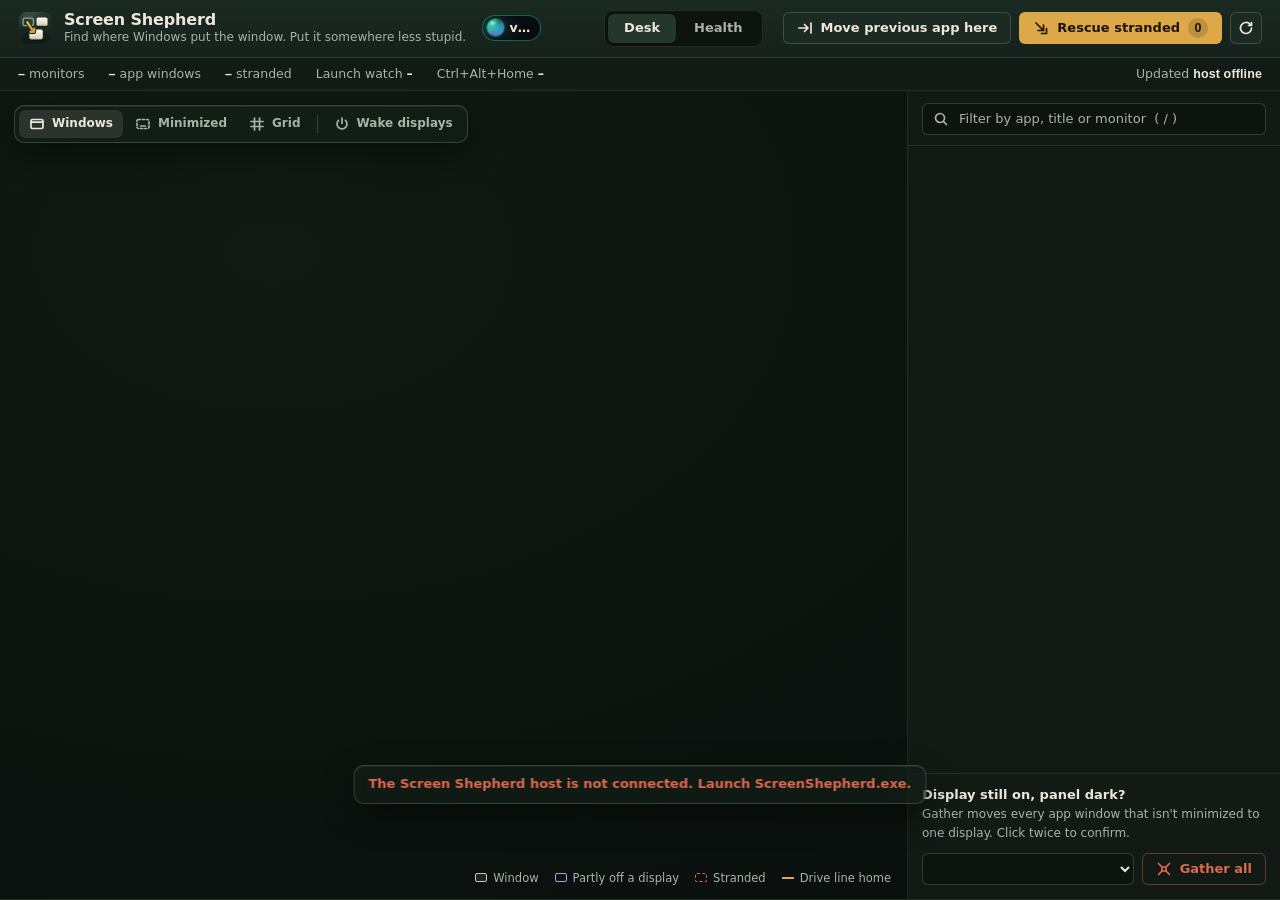
==== wwwroot/index.html @ bfa5178c "ScreenShepherd 1.7.0 Release-Tree: fc8712c12ef64ea17dac5105009abb4288d82fb6" ====
<!doctype html>
<html lang="en">
<head>
  <meta charset="utf-8">
  <meta name="viewport" content="width=device-width, initial-scale=1">
  <meta http-equiv="Content-Security-Policy" content="default-src 'self'; style-src 'self' 'unsafe-inline'; img-src 'self' data:; connect-src 'none'; object-src 'none'; base-uri 'none'">
  <title>Screen Shepherd</title>
  <link rel="stylesheet" href="gleam/gleam-badge.css">
  <link rel="stylesheet" href="chassis/chassis.css">
  <link rel="stylesheet" href="styles.css">
</head>
<body>
  <svg class="sprite" aria-hidden="true">
    <symbol id="i-refresh" viewBox="0 0 16 16"><path d="M13.5 8a5.5 5.5 0 1 1-1.6-3.9M13.5 2.5v3h-3"/></symbol>
    <symbol id="i-rescue" viewBox="0 0 16 16"><path d="M3 3l7.5 7.5M10.5 5v5.5H5"/><path d="M8.5 13.5h5v-5"/></symbol>
    <symbol id="i-here" viewBox="0 0 16 16"><path d="M2 8h8.5M7.5 4.5 11 8l-3.5 3.5"/><path d="M14 3v10"/></symbol>
    <symbol id="i-window" viewBox="0 0 16 16"><rect x="2" y="3.5" width="12" height="9" rx="1.5"/><path d="M2 6.2h12"/></symbol>
    <symbol id="i-minimized" viewBox="0 0 16 16"><rect x="2" y="3.5" width="12" height="9" rx="1.5" stroke-dasharray="2 2"/><path d="M5.5 10h5"/></symbol>
    <symbol id="i-grid" viewBox="0 0 16 16"><path d="M2 5.5h12M2 10.5h12M5.5 2v12M10.5 2v12"/></symbol>
    <symbol id="i-power" viewBox="0 0 16 16"><path d="M8 2v5.5"/><path d="M4.6 4.3a5 5 0 1 0 6.8 0"/></symbol>
    <symbol id="i-search" viewBox="0 0 16 16"><circle cx="7" cy="7" r="4.5"/><path d="m10.5 10.5 3 3"/></symbol>
    <symbol id="i-close" viewBox="0 0 16 16"><path d="m4 4 8 8M12 4l-8 8"/></symbol>
    <symbol id="i-copy" viewBox="0 0 16 16"><rect x="5" y="5" width="8.5" height="8.5" rx="1.5"/><path d="M3 10.5V3.8C3 3.3 3.3 3 3.8 3h6.7"/></symbol>
    <symbol id="i-folder" viewBox="0 0 16 16"><path d="M2 4.5c0-.6.4-1 1-1h3.2l1.5 1.5H13c.6 0 1 .4 1 1V12c0 .6-.4 1-1 1H3c-.6 0-1-.4-1-1z"/></symbol>
    <symbol id="i-open" viewBox="0 0 16 16"><path d="M9.5 2.5H13.5v4M13.5 2.5 7.5 8.5"/><path d="M12 9.5V13c0 .3-.2.5-.5.5h-8a.5.5 0 0 1-.5-.5V5c0-.3.2-.5.5-.5H7"/></symbol>
    <symbol id="i-chevron" viewBox="0 0 16 16"><path d="m6 4 4 4-4 4"/></symbol>
    <symbol id="i-gather" viewBox="0 0 16 16"><path d="M2.5 2.5l3.5 3.5M13.5 2.5 10 6M2.5 13.5 6 10M13.5 13.5 10 10"/><rect x="6" y="6" width="4" height="4" rx=".8"/></symbol>
    <symbol id="i-desk" viewBox="0 0 16 16"><rect x="1.5" y="3" width="6" height="5" rx="1"/><rect x="8.5" y="3" width="6" height="5" rx="1"/><path d="M4.5 11.5h7"/></symbol>
    <symbol id="i-pulse" viewBox="0 0 16 16"><path d="M1.5 8.5h3l1.5-4 3 8 1.5-4h4"/></symbol>
    <symbol id="i-sliders" viewBox="0 0 16 16"><path d="M2.5 4.5h6M11.5 4.5h2M2.5 11.5h2M7.5 11.5h6"/><circle cx="10" cy="4.5" r="1.5"/><circle cx="6" cy="11.5" r="1.5"/></symbol>
    <symbol id="i-glass" viewBox="0 0 16 16"><rect x="2" y="2.5" width="12" height="11" rx="2.5"/><path d="M4.5 9.5 9 5M7 11 11 7"/></symbol>
    <symbol id="i-link" viewBox="0 0 16 16"><path d="M6.5 9.5 9.5 6.5"/><path d="M7.5 4.5l1-1a2.8 2.8 0 0 1 4 4l-1 1M8.5 11.5l-1 1a2.8 2.8 0 0 1-4-4l1-1"/></symbol>
    <symbol id="i-help" viewBox="0 0 16 16"><circle cx="8" cy="8" r="6"/><path d="M6.3 6.3a1.8 1.8 0 1 1 2.4 1.7c-.5.2-.7.6-.7 1.1v.4"/><path d="M8 11.6v.1"/></symbol>
    <symbol id="i-log" viewBox="0 0 16 16"><path d="M3.5 2.5h6l3 3v8h-9z"/><path d="M6 8h4.5M6 10.5h4.5M9.5 2.5v3h3"/></symbol>
  </svg>

  <div class="app" id="app">
    <header class="shell">
      <div class="brand">
        <img class="logo" src="icon.svg" alt="" width="34" height="34">
        <div class="brand-text">
          <h1>Screen Shepherd</h1>
          <p>Find where Windows put the window. Put it somewhere less stupid.</p>
        </div>
        <!-- Chassis puts the version orb button here; it opens Settings, Dependencies, Help and Diagnostics. -->
        <span data-chassis-version></span>
      </div>

      <div class="views" role="tablist" aria-label="Views">
        <button id="viewDeskTab" role="tab" type="button" aria-selected="true" aria-controls="viewDesk" data-view="desk">Desk</button>
        <button id="viewHealthTab" role="tab" type="button" aria-selected="false" aria-controls="viewHealth" data-view="health">Health <span id="healthFlag" class="flag-dot" hidden></span></button>
      </div>

      <div class="shell-actions">
        <button id="moveActive" class="btn" type="button" title="Move the app you used last to the monitor under the mouse pointer (Ctrl+Alt+Home does the same for the foreground window from anywhere)">
          <svg class="i"><use href="#i-here"/></svg>Move previous app here</button>
        <button id="rescueAll" class="btn primary" type="button" title="Drive every stranded window to its nearest display">
          <svg class="i"><use href="#i-rescue"/></svg><span id="rescueLabel">Rescue stranded</span><span id="rescueCount" class="count num">0</span></button>
        <button id="refreshState" class="btn icon" type="button" title="Refresh (F5)" aria-label="Refresh"><svg class="i"><use href="#i-refresh"/></svg></button>
      </div>
    </header>

    <div class="status" role="status" aria-live="polite">
      <span><b id="monitorCount" class="num">–</b> monitors</span>
      <span><b id="windowCount" class="num">–</b> app windows</span>
      <span id="strayStatus"><b id="strayCount" class="num">–</b> stranded</span>
      <span>Launch watch <b id="watchStatus">–</b></span>
      <span>Ctrl+Alt+Home <b id="hotkeyStatus">–</b></span>
      <span class="stamp">Updated <b id="capturedAt" class="num">–</b></span>
    </div>

    <main class="views-host">
      <section id="viewDesk" class="view desk" role="tabpanel" aria-labelledby="viewDeskTab">
        <div class="field-panel">
          <div class="maptools glass" role="toolbar" aria-label="Map options">
            <button type="button" class="tool" id="toolWindows" aria-pressed="true"><svg class="i"><use href="#i-window"/></svg>Windows</button>
            <button type="button" class="tool" id="toolMinimized" aria-pressed="false" title="Show where minimized windows will restore"><svg class="i"><use href="#i-minimized"/></svg>Minimized</button>
            <button type="button" class="tool" id="toolGrid" aria-pressed="false" title="Show a 120-pixel grid; dragged windows snap to it"><svg class="i"><use href="#i-grid"/></svg>Grid</button>
            <span class="tool-sep"></span>
            <button type="button" class="tool" id="wakeDisplays" title="Ask Windows to wake attached displays. It can't switch a monitor away from another computer's input."><svg class="i"><use href="#i-power"/></svg>Wake displays</button>
          </div>
          <div id="field" class="field" aria-label="Desk map: monitors and windows drawn to scale" role="img"></div>
          <div id="dragReadout" class="drag-readout glass num" hidden></div>
          <div class="legend" aria-hidden="true">
            <span><i class="lg-window"></i>Window</span>
            <span><i class="lg-partial"></i>Partly off a display</span>
            <span><i class="lg-stray"></i>Stranded</span>
            <span><i class="lg-drive"></i>Drive line home</span>
          </div>
        </div>

        <aside class="flock" aria-label="Windows by monitor">
          <div class="flock-search">
            <label class="search">
              <svg class="i"><use href="#i-search"/></svg>
              <input id="windowFilter" type="search" autocomplete="off" spellcheck="false" placeholder="Filter by app, title or monitor  ( / )" aria-label="Filter windows">
            </label>
          </div>
          <div id="flockBody" class="flock-body"></div>
          <div class="gather">
            <div><b>Display still on, panel dark?</b><span>Gather moves every app window that isn't minimized to one display. Click twice to confirm.</span></div>
            <div class="gather-row">
              <select id="gatherTarget" aria-label="Gather to display"></select>
              <button id="gatherAll" class="btn danger" type="button"><svg class="i"><use href="#i-gather"/></svg>Gather all</button>
            </div>
          </div>
        </aside>

        <footer id="verdicts" class="verdicts" aria-label="Health at a glance"></footer>
      </section>

      <section id="viewHealth" class="view health" role="tabpanel" aria-labelledby="viewHealthTab" hidden>
        <div class="health-scroll">
          <div class="health-head">
            <div>
              <h2>Monitor and graphics health</h2>
              <p>Read-only evidence from Windows display paths, EDID, Plug and Play, installed drivers, the System event log and each monitor's advertised modes. It doesn't test panels, temperatures or cables.</p>
            </div>
          </div>
          <div class="health-grid">
            <section class="health-col" aria-labelledby="monitorsHeading">
              <h3 id="monitorsHeading">Monitors</h3>
              <div id="monitorCards"></div>
            </section>
            <section class="health-col" aria-labelledby="graphicsHeading">
              <h3 id="graphicsHeading">Graphics</h3>
              <div id="adapterCards"></div>
              <h3>Windows performance checks <span id="tuningVerdict" class="pill"></span></h3>
              <p class="note" id="tuningHost"></p>
              <ol id="tuningList" class="checks"></ol>
              <h3>Browser load</h3>
              <p class="note">Memory is exact per browser. Tabs are counted only when the browser exposes its tab strip to Windows UI Automation; per-tab memory isn't guessed.</p>
              <ul id="browserList" class="browsers"></ul>
            </section>
          </div>
        </div>
      </section>
    </main>

    <div id="selectionChip" class="chip glass" hidden></div>

    <div id="toast" class="toast glass" role="status" aria-live="polite"></div>
  </div>

  <script src="gleam/gleam-badge.js"></script>
  <script src="chassis/chassis.js"></script>
  <script src="app.js"></script>
</body>
</html>
---- wwwroot/gleam/gleam-badge.css ----
/*! Gleam badge 0.9.1 | MIT | (c) 2026 mikedopp | orb look after "orb" by LerSent001 (MIT) */
/*
 * Gleam badge: a CSS-only mini orb and the version button built around it.
 * No JavaScript, no GPU; drop this file in and change a class.
 *
 *   <button class="version-button gleam-version" data-preset="sonar" data-state="idle">
 *     <span class="gleam-dot" aria-hidden="true"></span><span class="gleam-label">v1.2.0</span>
 *   </button>
 *
 * data-preset   any Gleam preset name (colours are generated from Gleam's registry)
 * data-state    idle | thinking | success | error  (put it on the button or on the dot)
 * data-chase    "google" runs the old four-colour chase round the pill's border as well
 *
 * The orb look follows "orb" by LerSent001 (MIT): a flowing four-colour body
 * under a glass shell with a cool/warm rim and a key highlight. This file is
 * Gleam's own CSS take on it for sizes where a shader would be wasted.
 */

@property --gd-a { syntax: "<color>"; inherits: true; initial-value: #ffd86b; }
@property --gd-b { syntax: "<color>"; inherits: true; initial-value: #82f4ff; }
@property --gd-c { syntax: "<color>"; inherits: true; initial-value: #ff7bd5; }
@property --gd-d { syntax: "<color>"; inherits: true; initial-value: #8e6cff; }
@property --gd-hi { syntax: "<color>"; inherits: true; initial-value: #ffffff; }
@property --gd-glow { syntax: "<color>"; inherits: true; initial-value: #956cff; }
@property --gd-canvas { syntax: "<color>"; inherits: true; initial-value: #030409; }
@property --gd-rim-a { syntax: "<color>"; inherits: true; initial-value: #9bf4ff; }
@property --gd-rim-b { syntax: "<color>"; inherits: true; initial-value: #c5a9ff; }

/* ── the mini orb ─────────────────────────────────────────────────────────── */

.gleam-dot {
  --gd-size: 1.3em;
  --gd-period: 9s;
  --gd-glow-size: 3px;
  position: relative;
  display: inline-block;
  flex: none;
  width: var(--gd-size);
  height: var(--gd-size);
  border-radius: 50%;
  overflow: hidden;
  isolation: isolate;
  vertical-align: -0.28em;
  background: var(--gd-canvas);
  box-shadow:
    0 0 var(--gd-glow-size) color-mix(in srgb, var(--gd-glow) 70%, transparent),
    0 0 0 0.5px color-mix(in srgb, var(--gd-hi) 25%, transparent);
  transition: --gd-a .6s, --gd-b .6s, --gd-c .6s, --gd-d .6s, --gd-hi .6s, --gd-glow .6s,
    --gd-rim-a .6s, --gd-rim-b .6s, --gd-canvas .6s, box-shadow .6s, filter .6s;
}

/* The fluid: a blurred four-colour swirl that turns, with a second layer
   counter-rotating so the colours fold into each other instead of spinning
   like a pinwheel. */
.gleam-dot::before,
.gleam-dot::after {
  content: "";
  position: absolute;
  border-radius: 50%;
  pointer-events: none;
}

.gleam-dot::before {
  inset: -30%;
  background:
    radial-gradient(circle at 30% 35%, var(--gd-b) 0 18%, transparent 46%),
    radial-gradient(circle at 70% 62%, var(--gd-c) 0 16%, transparent 44%),
    radial-gradient(circle at 42% 78%, var(--gd-d) 0 14%, transparent 42%),
    conic-gradient(from 20deg, var(--gd-a), var(--gd-b), var(--gd-c), var(--gd-d), var(--gd-a));
  filter: blur(calc(var(--gd-size) * 0.14)) saturate(1.15);
  animation: gleam-dot-swirl var(--gd-period) linear infinite;
}

/* The glass: a cool rim lower-right, a warm rim upper-left, a key highlight,
   and shading toward the limb. Same light directions as the shader. */
.gleam-dot::after {
  inset: 0;
  background:
    radial-gradient(ellipse 34% 24% at 33% 24%, color-mix(in srgb, var(--gd-hi) 85%, transparent), transparent 70%),
    radial-gradient(circle at 50% 50%, transparent 56%, rgb(0 0 0 / 0.38) 100%);
  box-shadow:
    inset -0.09em -0.07em 0.12em -0.04em color-mix(in srgb, var(--gd-rim-a) 85%, transparent),
    inset 0.08em 0.08em 0.12em -0.05em color-mix(in srgb, var(--gd-rim-b) 80%, transparent),
    inset 0 0 0 0.06em rgb(255 255 255 / 0.22);
}

/* ── states ───────────────────────────────────────────────────────────────── */

.gleam-dot,
[data-state="idle"] .gleam-dot,
.gleam-dot[data-state="idle"] {
  --gd-period: 9s;
  filter: saturate(0.8) brightness(0.88);
}

[data-state="thinking"] .gleam-dot,
.gleam-dot[data-state="thinking"] {
  --gd-period: 1.7s;
  --gd-glow-size: 6px;
  filter: saturate(1.1) brightness(1.08);
  animation: gleam-dot-pulse 1.7s ease-in-out infinite;
}

[data-state="success"] .gleam-dot,
.gleam-dot[data-state="success"] {
  --gd-period: 5s;
  --gd-glow-size: 7px;
  filter: none;
  animation: gleam-dot-pop 0.6s cubic-bezier(.2, .9, .3, 1.4) 1;
}

[data-state="error"] .gleam-dot,
.gleam-dot[data-state="error"] {
  --gd-period: 12s;
  --gd-glow-size: 6px;
  filter: none;
  animation: gleam-dot-wobble 2.4s ease-in-out infinite;
}

/* ── the version button ───────────────────────────────────────────────────── */

/* Always a pill, whatever radius the host gives its buttons: the orb sits in
   the round left cap and the label gets room before the right one. */
.gleam-version {
  display: inline-flex;
  align-items: center;
  gap: 0.45em;
  border-radius: 999px !important;
  padding-left: 0.32em !important;
  padding-right: 0.8em !important;
  border: 1px solid color-mix(in srgb, var(--gd-glow) 38%, transparent) !important;
  background:
    radial-gradient(120% 140% at 0% 50%, color-mix(in srgb, var(--gd-glow) 16%, transparent), transparent 60%),
    color-mix(in srgb, var(--gd-canvas) 55%, rgb(18 22 30)) !important;
  box-shadow: 0 0 0 0 transparent;
  transition: border-color .6s, box-shadow .6s, background .6s, --gd-glow .6s, --gd-canvas .6s;
}

.gleam-version .gleam-dot { --gd-size: 1.35em; }

.gleam-version:hover:not(:disabled),
.gleam-version:focus-visible {
  border-color: color-mix(in srgb, var(--gd-glow) 70%, transparent) !important;
  box-shadow: 0 0 12px -2px color-mix(in srgb, var(--gd-glow) 55%, transparent);
}

.gleam-version:hover:not(:disabled) .gleam-dot { --gd-period: 3s; filter: none; }

.gleam-version[data-state="thinking"] {
  border-color: color-mix(in srgb, var(--gd-glow) 60%, transparent) !important;
}

.gleam-version[data-state="success"],
.gleam-version[data-state="error"] {
  border-color: color-mix(in srgb, var(--gd-glow) 75%, transparent) !important;
  box-shadow: 0 0 14px -3px color-mix(in srgb, var(--gd-glow) 60%, transparent);
}

/* ── the Google colour chase, kept as an option ───────────────────────────── */
/* data-chase="google" runs the chase the version buttons had before the orb
   round the pill's border: blue, red, yellow and green bands, one lap every
   3.2 s (1.6 s while thinking). Success and error drop it so their colour
   still reads. The orb, label and glow are unchanged. */

@property --gd-chase-angle { syntax: "<angle>"; inherits: false; initial-value: 0deg; }

.gleam-version[data-chase="google"]:not([data-state="success"]):not([data-state="error"]) {
  border-color: transparent !important;
  background:
    radial-gradient(120% 140% at 0% 50%, color-mix(in srgb, var(--gd-glow) 16%, transparent), transparent 60%) padding-box,
    linear-gradient(color-mix(in srgb, var(--gd-canvas) 55%, rgb(18 22 30)), color-mix(in srgb, var(--gd-canvas) 55%, rgb(18 22 30))) padding-box,
    conic-gradient(from var(--gd-chase-angle),
      transparent 0deg 4deg, rgb(66 133 244 / .18) 8deg, #4285f4 16deg, rgb(66 133 244 / .18) 28deg,
      transparent 40deg 94deg, rgb(234 67 53 / .18) 98deg, #ea4335 106deg, rgb(234 67 53 / .18) 118deg,
      transparent 130deg 184deg, rgb(251 188 5 / .18) 188deg, #fbbc05 196deg, rgb(251 188 5 / .18) 208deg,
      transparent 220deg 274deg, rgb(52 168 83 / .18) 278deg, #34a853 286deg, rgb(52 168 83 / .18) 298deg,
      transparent 310deg 360deg) border-box !important;
  animation: gleam-google-chase 3.2s linear infinite;
}

.gleam-version[data-chase="google"][data-state="thinking"] { animation-duration: 1.6s; }

@keyframes gleam-google-chase { to { --gd-chase-angle: 360deg; } }

/* ── motion ───────────────────────────────────────────────────────────────── */

@keyframes gleam-dot-swirl {
  0% { transform: rotate(0deg) scale(1); }
  50% { transform: rotate(180deg) scale(1.12); }
  100% { transform: rotate(360deg) scale(1); }
}

@keyframes gleam-dot-pulse {
  0%, 100% { box-shadow: 0 0 3px color-mix(in srgb, var(--gd-glow) 60%, transparent), 0 0 0 0.5px color-mix(in srgb, var(--gd-hi) 25%, transparent); }
  50% { box-shadow: 0 0 9px color-mix(in srgb, var(--gd-glow) 90%, transparent), 0 0 0 0.5px color-mix(in srgb, var(--gd-hi) 40%, transparent); }
}

@keyframes gleam-dot-pop {
  0% { transform: scale(0.82); }
  60% { transform: scale(1.12); }
  100% { transform: scale(1); }
}

@keyframes gleam-dot-wobble {
  0%, 100% { border-radius: 50%; }
  25% { border-radius: 46% 54% 52% 48% / 53% 47% 55% 45%; }
  50% { border-radius: 53% 47% 45% 55% / 47% 54% 46% 53%; }
  75% { border-radius: 48% 52% 55% 45% / 52% 46% 54% 48%; }
}

@media (prefers-reduced-motion: reduce) {
  .gleam-dot,
  .gleam-dot::before,
  [data-state] .gleam-dot,
  .gleam-version[data-chase="google"] { animation: none !important; }
}

/* ── custom looks (from the editor, applied by gleam-badge.js) ──────────── */
/* The runtime sets --gdx-* through the CSSOM (allowed under a strict style-src
   CSP); these rules pick the right set for the current state. */

.gleam-custom {
  --gd-a: var(--gdx-a); --gd-b: var(--gdx-b); --gd-c: var(--gdx-c); --gd-d: var(--gdx-d);
  --gd-hi: var(--gdx-hi); --gd-glow: var(--gdx-glow); --gd-canvas: var(--gdx-canvas);
  --gd-rim-a: var(--gdx-rim-a); --gd-rim-b: var(--gdx-rim-b);
}
.gleam-custom[data-state="success"], .gleam-custom [data-state="success"] {
  --gd-a: var(--gdx-success-a); --gd-b: var(--gdx-success-b); --gd-c: var(--gdx-success-c); --gd-d: var(--gdx-success-d);
  --gd-hi: var(--gdx-success-hi); --gd-glow: var(--gdx-success-glow); --gd-canvas: var(--gdx-success-canvas);
  --gd-rim-a: var(--gdx-success-rim-a); --gd-rim-b: var(--gdx-success-rim-b);
}
.gleam-custom[data-state="error"], .gleam-custom [data-state="error"] {
  --gd-a: var(--gdx-error-a); --gd-b: var(--gdx-error-b); --gd-c: var(--gdx-error-c); --gd-d: var(--gdx-error-d);
  --gd-hi: var(--gdx-error-hi); --gd-glow: var(--gdx-error-glow); --gd-canvas: var(--gdx-error-canvas);
  --gd-rim-a: var(--gdx-error-rim-a); --gd-rim-b: var(--gdx-error-rim-b);
}

/* ── the editor overlay (opened by gleam-badge.js) ──────────────────────── */

.gleam-editor-overlay {
  position: fixed;
  inset: 0;
  z-index: 2147483600;
  display: grid;
  place-items: center;
  padding: 2.5vh 2.5vw;
  background: rgb(3 4 9 / 0.72);
  backdrop-filter: blur(6px);
  animation: gleam-overlay-in .25s ease;
}

.gleam-editor-frame {
  width: 100%;
  height: 100%;
  border: 1px solid rgb(255 255 255 / 0.12);
  border-radius: 14px;
  background: #000;
  box-shadow: 0 30px 80px -20px rgb(0 0 0 / 0.8);
}

.gleam-editor-loading {
  position: absolute;
  color: rgb(255 255 255 / 0.6);
  font: 500 14px/1.4 "Segoe UI", system-ui, sans-serif;
  pointer-events: none;
}

.gleam-editor-overlay.is-loaded .gleam-editor-loading { display: none; }

@keyframes gleam-overlay-in { from { opacity: 0; } to { opacity: 1; } }

/* ── preset colours (generated from Gleam's registry by scripts/build.mjs) ─ */

:root { --gd-a: #FFD86B; --gd-b: #82F4FF; --gd-c: #FF7BD5; --gd-d: #8E6CFF; --gd-hi: #FFFFFF; --gd-glow: #956CFF; --gd-canvas: #030409; --gd-rim-a: #9BF4FF; --gd-rim-b: #C5A9FF; }
[data-state="success"] { --gd-a: #78E193; --gd-b: #4FF2D9; --gd-c: #C5EECD; --gd-d: #409599; --gd-hi: #F4FFF9; --gd-glow: #22E39A; --gd-canvas: #030409; --gd-rim-a: #83FDDB; --gd-rim-b: #68E7D9; }
[data-state="error"] { --gd-a: #FF7651; --gd-b: #EFA486; --gd-c: #FF4C88; --gd-d: #AD327C; --gd-hi: #FFE9E4; --gd-glow: #FF4545; --gd-canvas: #030409; --gd-rim-a: #F1B0A7; --gd-rim-b: #F66E97; }
[data-preset="nebula"] { --gd-a: #04030C; --gd-b: #3B1C6E; --gd-c: #E2508C; --gd-d: #FFD9A0; --gd-hi: #FFF4E0; --gd-glow: #8A4DFF; --gd-canvas: #020108; --gd-rim-a: #B48CFF; --gd-rim-b: #FF8FB1; }
[data-preset="nebula"][data-state="success"], [data-preset="nebula"] [data-state="success"] { --gd-a: #18D08D; --gd-b: #3DDEC3; --gd-c: #BEEBC2; --gd-d: #77A97C; --gd-hi: #F4FDF4; --gd-glow: #22E39A; --gd-canvas: #020108; --gd-rim-a: #89EFDB; --gd-rim-b: #81E4CB; }
[data-preset="nebula"][data-state="error"], [data-preset="nebula"] [data-state="error"] { --gd-a: #EA4343; --gd-b: #EB7F53; --gd-c: #FA3F74; --gd-d: #C46553; --gd-hi: #FFE7DE; --gd-glow: #FF4545; --gd-canvas: #020108; --gd-rim-a: #F499A7; --gd-rim-b: #FF667E; }
[data-preset="sonar"] { --gd-a: #010A08; --gd-b: #06402F; --gd-c: #19C98A; --gd-d: #C8FFE6; --gd-hi: #E6FFF4; --gd-glow: #19C98A; --gd-canvas: #010604; --gd-rim-a: #5CFFC1; --gd-rim-b: #38B6FF; }
[data-preset="sonar"][data-state="success"], [data-preset="sonar"] [data-state="success"] { --gd-a: #18D08D; --gd-b: #37DFBF; --gd-c: #A6F6C1; --gd-d: #5CB390; --gd-hi: #F0FFF7; --gd-glow: #22E39A; --gd-canvas: #010604; --gd-rim-a: #78FFCF; --gd-rim-b: #3CE9D9; }
[data-preset="sonar"][data-state="error"], [data-preset="sonar"] [data-state="error"] { --gd-a: #EA4343; --gd-b: #EA8048; --gd-c: #EA6974; --gd-d: #B77771; --gd-hi: #FBE9E2; --gd-glow: #FF4545; --gd-canvas: #010604; --gd-rim-a: #ECB396; --gd-rim-b: #EB7297; }
[data-preset="contour"] { --gd-a: #01030A; --gd-b: #0B2A5C; --gd-c: #3F8CFF; --gd-d: #E2EEFF; --gd-hi: #FFFFFF; --gd-glow: #3F8CFF; --gd-canvas: #010208; --gd-rim-a: #8CC8FF; --gd-rim-b: #5A7CFF; }
[data-preset="contour"][data-state="success"], [data-preset="contour"] [data-state="success"] { --gd-a: #18D08D; --gd-b: #37DEC2; --gd-c: #A7EFD6; --gd-d: #69AF99; --gd-hi: #F4FFF9; --gd-glow: #22E39A; --gd-canvas: #010208; --gd-rim-a: #80F6DB; --gd-rim-b: #43E3D9; }
[data-preset="contour"][data-state="error"], [data-preset="contour"] [data-state="error"] { --gd-a: #EA4343; --gd-b: #EA7F4F; --gd-c: #EB5197; --gd-d: #BD6F7C; --gd-hi: #FFE9E4; --gd-glow: #FF4545; --gd-canvas: #010208; --gd-rim-a: #EFA5A7; --gd-rim-b: #EC6197; }
[data-preset="rings"] { --gd-a: #E8383D; --gd-b: #3B82DC; --gd-c: #FFD23F; --gd-d: #F28B30; --gd-hi: #FFFFFF; --gd-glow: #3B82DC; --gd-canvas: #0E0E0E; --gd-rim-a: #8CB4FF; --gd-rim-b: #FFD23F; }
[data-preset="rings"][data-state="success"], [data-preset="rings"] [data-state="success"] { --gd-a: #6DD18F; --gd-b: #3DE3D2; --gd-c: #C5F8BB; --gd-d: #70996A; --gd-hi: #F4FFF9; --gd-glow: #22E39A; --gd-canvas: #0E0E0E; --gd-rim-a: #80F4DB; --gd-rim-b: #81EDC0; }
[data-preset="rings"][data-state="error"], [data-preset="rings"] [data-state="error"] { --gd-a: #FB4748; --gd-b: #EB8978; --gd-c: #FF6D67; --gd-d: #C0402E; --gd-hi: #FFE9E4; --gd-glow: #FF4545; --gd-canvas: #0E0E0E; --gd-rim-a: #EFA1A7; --gd-rim-b: #FF7C67; }
[data-preset="harbor"] { --gd-a: #01100F; --gd-b: #0B4F5C; --gd-c: #2FB7B0; --gd-d: #F2D59A; --gd-hi: #FFF3D6; --gd-glow: #2FB7B0; --gd-canvas: #010807; --gd-rim-a: #5FE3D6; --gd-rim-b: #E0B565; }
[data-preset="harbor"][data-state="success"], [data-preset="harbor"] [data-state="success"] { --gd-a: #18D08D; --gd-b: #37E0C2; --gd-c: #A7F4C6; --gd-d: #70A87A; --gd-hi: #F4FDF2; --gd-glow: #22E39A; --gd-canvas: #010807; --gd-rim-a: #78FAD3; --gd-rim-b: #73E9C2; }
[data-preset="harbor"][data-state="error"], [data-preset="harbor"] [data-state="error"] { --gd-a: #EA4444; --gd-b: #EA824F; --gd-c: #EA627D; --gd-d: #C06350; --gd-hi: #FFE7DD; --gd-glow: #FF4545; --gd-canvas: #010807; --gd-rim-a: #ECAC9B; --gd-rim-b: #FA726C; }
[data-preset="ember"] { --gd-a: #120300; --gd-b: #7A1405; --gd-c: #FF5A1F; --gd-d: #FFD27A; --gd-hi: #FFE7C2; --gd-glow: #FF5A1F; --gd-canvas: #060100; --gd-rim-a: #FF8A3D; --gd-rim-b: #FF3D3D; }
[data-preset="ember"][data-state="success"], [data-preset="ember"] [data-state="success"] { --gd-a: #1AD08D; --gd-b: #4DDEBE; --gd-c: #C5ECBA; --gd-d: #77A773; --gd-hi: #F4FBEF; --gd-glow: #22E39A; --gd-canvas: #060100; --gd-rim-a: #9FEFC2; --gd-rim-b: #81DFC0; }
[data-preset="ember"][data-state="error"], [data-preset="ember"] [data-state="error"] { --gd-a: #EA4343; --gd-b: #EE7E45; --gd-c: #FF4265; --gd-d: #C46244; --gd-hi: #FFE5D9; --gd-glow: #FF4545; --gd-canvas: #060100; --gd-rim-a: #FF9980; --gd-rim-b: #FF5667; }
[data-preset="siri"] { --gd-a: #FFD86B; --gd-b: #82F4FF; --gd-c: #FF7BD5; --gd-d: #8E6CFF; --gd-hi: #FFFFFF; --gd-glow: #956CFF; --gd-canvas: #030409; --gd-rim-a: #9BF4FF; --gd-rim-b: #C5A9FF; }
[data-preset="siri"][data-state="success"], [data-preset="siri"] [data-state="success"] { --gd-a: #78E193; --gd-b: #4FF2D9; --gd-c: #C5EECD; --gd-d: #409599; --gd-hi: #F4FFF9; --gd-glow: #22E39A; --gd-canvas: #030409; --gd-rim-a: #83FDDB; --gd-rim-b: #68E7D9; }
[data-preset="siri"][data-state="error"], [data-preset="siri"] [data-state="error"] { --gd-a: #FF7651; --gd-b: #EFA486; --gd-c: #FF4C88; --gd-d: #AD327C; --gd-hi: #FFE9E4; --gd-glow: #FF4545; --gd-canvas: #030409; --gd-rim-a: #F1B0A7; --gd-rim-b: #F66E97; }
[data-preset="voiceWave"] { --gd-a: #09030E; --gd-b: #CE2CCB; --gd-c: #FF5C71; --gd-d: #7B53FF; --gd-hi: #FFD9F0; --gd-glow: #CE2CCB; --gd-canvas: #020105; --gd-rim-a: #E48BFF; --gd-rim-b: #FF7890; }
[data-preset="voiceWave"][data-state="success"], [data-preset="voiceWave"] [data-state="success"] { --gd-a: #19D08D; --gd-b: #6CDECF; --gd-c: #C5ECBF; --gd-d: #379299; --gd-hi: #F4F9F7; --gd-glow: #22E39A; --gd-canvas: #020105; --gd-rim-a: #97EFDB; --gd-rim-b: #81E2C6; }
[data-preset="voiceWave"][data-state="error"], [data-preset="voiceWave"] [data-state="error"] { --gd-a: #EA4343; --gd-b: #F77F72; --gd-c: #FF426F; --gd-d: #AB277C; --gd-hi: #FFE2E1; --gd-glow: #FF4545; --gd-canvas: #020105; --gd-rim-a: #FA99A7; --gd-rim-b: #FF6075; }
[data-preset="particleRibbon"] { --gd-a: #63F1FF; --gd-b: #4A9DFF; --gd-c: #8566FF; --gd-d: #F15DE1; --gd-hi: #F5FBFF; --gd-glow: #765CFF; --gd-canvas: #010208; --gd-rim-a: #9BF4FF; --gd-rim-b: #C5A9FF; }
[data-preset="particleRibbon"][data-state="success"], [data-preset="particleRibbon"] [data-state="success"] { --gd-a: #32E6B2; --gd-b: #40E6D9; --gd-c: #AEEDD6; --gd-d: #70938F; --gd-hi: #F3FEF9; --gd-glow: #22E39A; --gd-canvas: #010208; --gd-rim-a: #83FDDB; --gd-rim-b: #68E7D9; }
[data-preset="particleRibbon"][data-state="error"], [data-preset="particleRibbon"] [data-state="error"] { --gd-a: #EC8085; --gd-b: #EB8E86; --gd-c: #EF4597; --gd-d: #C02B6F; --gd-hi: #FDE8E4; --gd-glow: #FF4545; --gd-canvas: #010208; --gd-rim-a: #F1B0A7; --gd-rim-b: #F66E97; }
[data-preset="blueDrop"] { --gd-a: #020B1D; --gd-b: #0756B8; --gd-c: #1EC8FF; --gd-d: #DDFBFF; --gd-hi: #EAFBFF; --gd-glow: #168DFF; --gd-canvas: #010207; --gd-rim-a: #4FD7FF; --gd-rim-b: #466DFF; }
[data-preset="blueDrop"][data-state="success"], [data-preset="blueDrop"] [data-state="success"] { --gd-a: #18D08D; --gd-b: #37E0CC; --gd-c: #A6F6D6; --gd-d: #66B299; --gd-hi: #F1FEF9; --gd-glow: #22E39A; --gd-canvas: #010207; --gd-rim-a: #76F8DB; --gd-rim-b: #3FE1D9; }
[data-preset="blueDrop"][data-state="error"], [data-preset="blueDrop"] [data-state="error"] { --gd-a: #EA4344; --gd-b: #EA836A; --gd-c: #EA6897; --gd-d: #BB757C; --gd-hi: #FBE8E4; --gd-glow: #FF4545; --gd-canvas: #010207; --gd-rim-a: #EBA9A7; --gd-rim-b: #EB5E97; }
[data-preset="violetEmber"] { --gd-a: #100016; --gd-b: #4A0E8F; --gd-c: #A52EFF; --gd-d: #F1A7FF; --gd-hi: #FFD6FF; --gd-glow: #A52EFF; --gd-canvas: #030006; --gd-rim-a: #C257FF; --gd-rim-b: #6C2DFF; }
[data-preset="violetEmber"][data-state="success"], [data-preset="violetEmber"] [data-state="success"] { --gd-a: #19D08D; --gd-b: #40DEC6; --gd-c: #B2EAD6; --gd-d: #709E99; --gd-hi: #F4F8F9; --gd-glow: #22E39A; --gd-canvas: #030006; --gd-rim-a: #8DECDB; --gd-rim-b: #48DED9; }
[data-preset="violetEmber"][data-state="error"], [data-preset="violetEmber"] [data-state="error"] { --gd-a: #EA4344; --gd-b: #EB7E5D; --gd-c: #F23997; --gd-d: #C04D7C; --gd-hi: #FFE2E4; --gd-glow: #FF4545; --gd-canvas: #030006; --gd-rim-a: #F593A7; --gd-rim-b: #ED5497; }
[data-preset="refractiveBlob"] { --gd-a: #1B102B; --gd-b: #7056A8; --gd-c: #BFA5F5; --gd-d: #F1E8FF; --gd-hi: #FFFFFF; --gd-glow: #B18CFF; --gd-canvas: #050208; --gd-rim-a: #D9C7FF; --gd-rim-b: #B59AE8; }
[data-preset="refractiveBlob"][data-state="success"], [data-preset="refractiveBlob"] [data-state="success"] { --gd-a: #1BD08E; --gd-b: #49E0CA; --gd-c: #B7F2D3; --gd-d: #70AD99; --gd-hi: #F4FFF9; --gd-glow: #22E39A; --gd-canvas: #050208; --gd-rim-a: #93F6DB; --gd-rim-b: #62E5D5; }
[data-preset="refractiveBlob"][data-state="error"], [data-preset="refractiveBlob"] [data-state="error"] { --gd-a: #EA4446; --gd-b: #ED8365; --gd-c: #F55B93; --gd-d: #C06C7C; --gd-hi: #FFE9E4; --gd-glow: #FF4545; --gd-canvas: #050208; --gd-rim-a: #F9A5A7; --gd-rim-b: #F4698F; }
[data-preset="chromaticMetal"] { --gd-a: #FBFCFB; --gd-b: #7F8683; --gd-c: #D6DAD8; --gd-d: #33373A; --gd-hi: #FFFFFF; --gd-glow: #BDEFFF; --gd-canvas: #050606; --gd-rim-a: #6EDCFF; --gd-rim-b: #FF806D; }
[data-preset="chromaticMetal"][data-state="success"], [data-preset="chromaticMetal"] [data-state="success"] { --gd-a: #76E8B1; --gd-b: #4EE3C5; --gd-c: #BCF9CD; --gd-d: #18906B; --gd-hi: #F4FFF9; --gd-glow: #22E39A; --gd-canvas: #050606; --gd-rim-a: #7AF9DB; --gd-rim-b: #81E3C3; }
[data-preset="chromaticMetal"][data-state="error"], [data-preset="chromaticMetal"] [data-state="error"] { --gd-a: #FE8484; --gd-b: #EE8959; --gd-c: #F87089; --gd-d: #A51C30; --gd-hi: #FFE9E4; --gd-glow: #FF4545; --gd-canvas: #050606; --gd-rim-a: #EDAAA7; --gd-rim-b: #FF626E; }
[data-preset="aurora"] { --gd-a: #030816; --gd-b: #20F0B6; --gd-c: #32A8FF; --gd-d: #A34BFF; --gd-hi: #FFFFFF; --gd-glow: #20F0B6; --gd-canvas: #010207; --gd-rim-a: #32A8FF; --gd-rim-b: #20F0B6; }
[data-preset="aurora"][data-state="success"], [data-preset="aurora"] [data-state="success"] { --gd-a: #18D08D; --gd-b: #39F2CC; --gd-c: #A7F2D6; --gd-d: #4A9199; --gd-hi: #F4FFF9; --gd-glow: #22E39A; --gd-canvas: #010207; --gd-rim-a: #74F2DB; --gd-rim-b: #39F2CC; }
[data-preset="aurora"][data-state="error"], [data-preset="aurora"] [data-state="error"] { --gd-a: #EA4344; --gd-b: #EAA36A; --gd-c: #EA5C97; --gd-d: #B0247C; --gd-hi: #FFE9E4; --gd-glow: #FF4545; --gd-canvas: #010207; --gd-rim-a: #EA9EA7; --gd-rim-b: #EA877F; }
[data-preset="frost"] { --gd-a: #F7FBFF; --gd-b: #D6E8F7; --gd-c: #A8C8F0; --gd-d: #6F9EE8; --gd-hi: #FFFFFF; --gd-glow: #6F9EE8; --gd-canvas: #000000; --gd-rim-a: #D6E8F7; --gd-rim-b: #6F9EE8; }
[data-preset="frost"][data-state="success"], [data-preset="frost"] [data-state="success"] { --gd-a: #75E8B2; --gd-b: #6FF0D8; --gd-c: #B3F6D2; --gd-d: #329C91; --gd-hi: #F4FFF9; --gd-glow: #22E39A; --gd-canvas: #000000; --gd-rim-a: #92FBD9; --gd-rim-b: #49E6D5; }
[data-preset="frost"][data-state="error"], [data-preset="frost"] [data-state="error"] { --gd-a: #FE8485; --gd-b: #F8A083; --gd-c: #F26891; --gd-d: #A94972; --gd-hi: #FFE9E4; --gd-glow: #FF4545; --gd-canvas: #000000; --gd-rim-a: #F8ADA5; --gd-rim-b: #ED6A8F; }
[data-preset="chrome"] { --gd-a: #FFFFFF; --gd-b: #B9C0CA; --gd-c: #343A43; --gd-d: #030405; --gd-hi: #FFFFFF; --gd-glow: #FFFFFF; --gd-canvas: #050608; --gd-rim-a: #B9C0CA; --gd-rim-b: #FFFFFF; }
[data-preset="chrome"][data-state="success"], [data-preset="chrome"] [data-state="success"] { --gd-a: #78E8B2; --gd-b: #63EACF; --gd-c: #A7EBBB; --gd-d: #0A8F68; --gd-hi: #F4FFF9; --gd-glow: #22E39A; --gd-canvas: #050608; --gd-rim-a: #8AF5D1; --gd-rim-b: #81F4D9; }
[data-preset="chrome"][data-state="error"], [data-preset="chrome"] [data-state="error"] { --gd-a: #FF8585; --gd-b: #F49671; --gd-c: #EA3B68; --gd-d: #A4102A; --gd-hi: #FFE9E4; --gd-glow: #FF4545; --gd-canvas: #050608; --gd-rim-a: #F4A398; --gd-rim-b: #FF8C97; }
[data-preset="opal"] { --gd-a: #FFF6E8; --gd-b: #6EF2CF; --gd-c: #FF91D8; --gd-d: #756BFF; --gd-hi: #FFFFFF; --gd-glow: #9E8CFF; --gd-canvas: #07080D; --gd-rim-a: #CDE5FF; --gd-rim-b: #D9C8FF; }
[data-preset="opal"][data-state="success"], [data-preset="opal"] [data-state="success"] { --gd-a: #78E7AC; --gd-b: #49F2D0; --gd-c: #C5F0CD; --gd-d: #359599; --gd-hi: #F4FFF9; --gd-glow: #22E39A; --gd-canvas: #07080D; --gd-rim-a: #90FBDB; --gd-rim-b: #70EBD9; }
[data-preset="opal"][data-state="error"], [data-preset="opal"] [data-state="error"] { --gd-a: #FF827C; --gd-b: #EDA373; --gd-c: #FF5389; --gd-d: #AA327C; --gd-hi: #FFE9E4; --gd-glow: #FF4545; --gd-canvas: #07080D; --gd-rim-a: #F7ACA7; --gd-rim-b: #F97897; }
[data-preset="spectrum"] { --gd-a: #FFFFFF; --gd-b: #1677FF; --gd-c: #F249A0; --gd-d: #35E6B2; --gd-hi: #FFFFFF; --gd-glow: #1677FF; --gd-canvas: #03040A; --gd-rim-a: #66E8FF; --gd-rim-b: #D26CFF; }
[data-preset="spectrum"][data-state="success"], [data-preset="spectrum"] [data-state="success"] { --gd-a: #78E8B2; --gd-b: #38E2D9; --gd-c: #C2EBC4; --gd-d: #18AC81; --gd-hi: #F4FFF9; --gd-glow: #22E39A; --gd-canvas: #03040A; --gd-rim-a: #79FBDB; --gd-rim-b: #6DE1D9; }
[data-preset="spectrum"][data-state="error"], [data-preset="spectrum"] [data-state="error"] { --gd-a: #FF8585; --gd-b: #EA8786; --gd-c: #FD3E79; --gd-d: #A56B5A; --gd-hi: #FFE9E4; --gd-glow: #FF4545; --gd-canvas: #03040A; --gd-rim-a: #EDADA7; --gd-rim-b: #F85E97; }
[data-preset="plasma"] { --gd-a: #06020E; --gd-b: #0099FF; --gd-c: #258BFF; --gd-d: #1375FF; --gd-hi: #FFFFFF; --gd-glow: #0099FF; --gd-canvas: #020105; --gd-rim-a: #1951C2; --gd-rim-b: #00E9FF; }
[data-preset="plasma"][data-state="success"], [data-preset="plasma"] [data-state="success"] { --gd-a: #18D08D; --gd-b: #37E5D9; --gd-c: #A6EFD6; --gd-d: #0D9699; --gd-hi: #F4FFF9; --gd-glow: #22E39A; --gd-canvas: #020105; --gd-rim-a: #73ECCF; --gd-rim-b: #37F0D9; }
[data-preset="plasma"][data-state="error"], [data-preset="plasma"] [data-state="error"] { --gd-a: #EA4343; --gd-b: #EA8D86; --gd-c: #EA5197; --gd-d: #A4367C; --gd-hi: #FFE9E4; --gd-glow: #FF4545; --gd-canvas: #020105; --gd-rim-a: #EA9296; --gd-rim-b: #EA8497; }
---- wwwroot/chassis/chassis.css ----
/* Chassis page kit: glass surfaces, the version pop-out, status line. Copied into wwwroot\chassis by Chassis\tools\install.py.
   Do not edit this copy: change Chassis, then reinstall. App styles load after this file and win. */
:root {
  --page: #07080a;
  --surface: 20, 22, 28;
  --text: #f2f3f5;
  --muted: rgba(242, 243, 245, 0.62);
  --faint: rgba(242, 243, 245, 0.38);
  --line: rgba(255, 255, 255, 0.08);
  --accent: #82f4ff;
  --accent-strong: #3b82f6;
  --warn: #fbbf24;
  --bad: #f87171;
  --good: #4ade80;
  --alpha: 0.62;
  --blur: 22px;
  --tint: 70, 140, 255;
  --tint2: 168, 85, 247;
  --radius: 24px;
  --font: "Segoe UI Variable Text", "Segoe UI", system-ui, sans-serif;
  --mono: "Cascadia Mono", Consolas, monospace;
  color-scheme: dark;
}

* { box-sizing: border-box; }
html { height: 100%; }
body { margin: 0; min-height: 100%; background: var(--page); color: var(--text); font: 14px/1.45 var(--font); -webkit-font-smoothing: antialiased; }
.sr { position: absolute; width: 1px; height: 1px; overflow: hidden; clip: rect(0 0 0 0); white-space: nowrap; }

/* the light behind the glass */
.chassis-haze { position: fixed; inset: 0; overflow: hidden; z-index: 0; pointer-events: none; }
.chassis-haze i { position: absolute; width: 60vmax; height: 60vmax; border-radius: 50%; filter: blur(60px); opacity: 0.75;
  background: radial-gradient(closest-side, rgba(var(--tint), 0.7), rgba(var(--tint), 0)); transition: background 1.2s;
  animation: chassis-drift 26s ease-in-out infinite alternate; }
.chassis-haze i:nth-child(1) { left: -14vmax; top: -22vmax; }
.chassis-haze i:nth-child(2) { right: -20vmax; bottom: -26vmax; animation-delay: -9s; opacity: 0.6;
  background: radial-gradient(closest-side, rgba(var(--tint2), 0.5), rgba(var(--tint2), 0)); }
.chassis-haze i:nth-child(3) { left: 30%; top: 40%; width: 36vmax; height: 36vmax; animation-delay: -17s; opacity: 0.35; }
@keyframes chassis-drift { from { transform: translate(0, 0) scale(1); } to { transform: translate(6vmax, 4vmax) scale(1.15); } }
/* the app's picture (Chassis.start({ art })): soft behind the glass, darkened toward the edges so text off the glass stays readable */
.chassis-haze .chassis-art { position: absolute; inset: -4%; background: var(--chassis-art) center 40% / cover no-repeat;
  opacity: 0.5; filter: blur(5px) saturate(1.15); }
.chassis-haze .chassis-art::after { content: ""; position: absolute; inset: 0;
  background: radial-gradient(ellipse 75% 70% at 50% 45%, rgba(7, 8, 10, 0.15), rgba(7, 8, 10, 0.82)); }
body.chassis-has-art .chassis-haze i { opacity: 0.3; }
body.chassis-art-off .chassis-haze .chassis-art { display: none; }
body.chassis-art-off .chassis-haze i:nth-child(1) { opacity: 0.75; }

/* a glass surface: cards, toolbars, the pop-out */
.glass { position: relative; z-index: 1; border-radius: var(--radius);
  background: rgba(var(--surface), var(--alpha));
  -webkit-backdrop-filter: blur(var(--blur)) saturate(1.5); backdrop-filter: blur(var(--blur)) saturate(1.5);
  box-shadow: 0 0 0 1px rgba(255, 255, 255, 0.09) inset, 0 1px 0 rgba(255, 255, 255, 0.16) inset,
    0 40px 80px -30px rgba(0, 0, 0, 0.85), 0 14px 30px -16px rgba(0, 0, 0, 0.6); }
/* tables and work areas stay solid and readable, glass or not */
.solid-surface { background: rgb(var(--surface)); border-radius: 14px; box-shadow: 0 0 0 1px var(--line) inset; }

/* glass off, Windows asks for less transparency or more contrast, or blur doesn't render: solid surfaces */
body.chassis-solid .glass, body.chassis-solid .chassis-panel { background: rgb(var(--surface)); -webkit-backdrop-filter: none; backdrop-filter: none; }
body.chassis-solid .chassis-haze { display: none; }
@media (prefers-reduced-transparency: reduce) {
  .glass, .chassis-panel { background: rgb(var(--surface)); -webkit-backdrop-filter: none; backdrop-filter: none; }
  .chassis-haze { display: none; }
}
@media (forced-colors: active) {
  .glass, .chassis-panel, .solid-surface { background: Canvas; color: CanvasText; backdrop-filter: none; border: 1px solid CanvasText; box-shadow: none; }
  .chassis-haze { display: none; }
  .chassis-ghost, .chassis-tabs button[aria-selected="true"] { border: 1px solid ButtonText; }
  .chassis-panel.chassis-has-banner .chassis-panel-head { background: none; min-height: 0; }
  .chassis-panel.chassis-has-banner .chassis-title { text-shadow: none; color: CanvasText; }
}

/* controls */
button, select, input, textarea { font: inherit; color: inherit; }
.chassis-ghost { background: rgba(255, 255, 255, 0.08); border: 0; border-radius: 999px; padding: 6px 14px;
  box-shadow: 0 0 0 1px rgba(255, 255, 255, 0.1) inset; cursor: pointer; transition: background 0.15s; }
.chassis-ghost:hover { background: rgba(255, 255, 255, 0.14); }
.chassis-ghost:active { transform: translateY(1px); }
.chassis-ghost.small { padding: 4px 12px; font-size: 12.5px; }
.chassis-ghost.primary { background: var(--accent-strong); box-shadow: none; color: #fff; }
.chassis-ghost:disabled { opacity: 0.45; cursor: default; }
select.chassis-ghost { appearance: none; padding-right: 12px; }
select.chassis-ghost option { background: rgb(var(--surface)); color: var(--text); }
:focus-visible { outline: 2px solid rgba(255, 255, 255, 0.7); outline-offset: 2px; }
.version-button { cursor: pointer; }

/* the version pop-out: settings, dependencies, help, diagnostics, credentials */
.chassis-panel { position: fixed; z-index: 50; top: 12px; right: 12px; bottom: 12px; width: min(440px, calc(100% - 24px));
  border-radius: var(--radius); display: flex; flex-direction: column;
  background: rgba(var(--surface), calc(var(--alpha) + 0.22)); -webkit-backdrop-filter: blur(var(--blur)) saturate(1.5); backdrop-filter: blur(var(--blur)) saturate(1.5);
  box-shadow: 0 0 0 1px rgba(255, 255, 255, 0.1) inset, 0 30px 70px -20px rgba(0, 0, 0, 0.9);
  transform: translateX(24px); opacity: 0; transition: transform 0.28s cubic-bezier(.2, .8, .2, 1), opacity 0.2s; }
.chassis-panel[hidden] { display: none; }
.chassis-panel.open { transform: none; opacity: 1; }
.chassis-panel-head { display: flex; align-items: center; justify-content: space-between; gap: 8px; padding: 14px 14px 0 16px; }
.chassis-title { font-size: 12px; color: var(--faint); padding: 2px 4px 0; }
/* the banner atop the pop-out when the app has a picture */
.chassis-panel.chassis-has-banner .chassis-panel-head { min-height: 118px; align-items: flex-end; padding: 12px 12px 10px 18px;
  border-radius: var(--radius) var(--radius) 0 0;
  background: linear-gradient(180deg, rgba(var(--surface), 0) 35%, rgba(var(--surface), 0.92) 100%), var(--chassis-art) center 42% / cover no-repeat;
  box-shadow: 0 -1px 0 rgba(255, 255, 255, 0.08) inset; }
.chassis-panel.chassis-has-banner .chassis-title { font-size: 15px; font-weight: 600; color: var(--text); text-shadow: 0 1px 8px rgba(0, 0, 0, 0.9); }
.chassis-panel.chassis-has-banner .chassis-x { align-self: flex-start; background: rgba(0, 0, 0, 0.35); color: var(--text); }
body.chassis-art-off .chassis-panel.chassis-has-banner .chassis-panel-head { min-height: 0; padding: 14px 14px 0 16px; background: none; box-shadow: none; }
body.chassis-art-off .chassis-panel.chassis-has-banner .chassis-title { font-size: 12px; font-weight: 400; color: var(--faint); text-shadow: none; }
body.chassis-art-off .chassis-panel.chassis-has-banner .chassis-x { background: none; color: var(--muted); }
.chassis-tabs { display: flex; gap: 2px; flex-wrap: wrap; padding: 10px 12px 0; }
.chassis-tabs button { background: none; border: 0; padding: 7px 11px; border-radius: 999px; color: var(--muted); cursor: pointer; font-size: 13px; }
.chassis-tabs button:hover { color: var(--text); }
.chassis-tabs button[aria-selected="true"] { background: rgba(255, 255, 255, 0.12); color: var(--text); }
.chassis-x { background: none; border: 0; font-size: 22px; line-height: 1; padding: 4px 10px; border-radius: 999px; cursor: pointer; color: var(--muted); }
.chassis-x:hover { background: rgba(255, 255, 255, 0.1); color: var(--text); }
.chassis-body { padding: 10px 20px 20px; overflow: auto; flex: 1; font-size: 13px; }
.chassis-body h3 { font-size: 11.5px; text-transform: uppercase; letter-spacing: 1px; color: var(--faint); margin: 18px 0 6px; font-weight: 600; }
.chassis-body h3:first-child { margin-top: 6px; }
.chassis-body p, .chassis-body li { color: var(--muted); margin: 0 0 8px; }
.chassis-body ul { padding-left: 18px; margin: 0 0 8px; }
.chassis-body code { font: 12px var(--mono); color: var(--text); word-break: break-all; }
.chassis-body b { color: var(--text); font-weight: 600; }
.chassis-row { display: flex; justify-content: space-between; align-items: center; gap: 14px; padding: 8px 0; }
.chassis-row label, .chassis-row .label { color: var(--text); }
.chassis-row small { display: block; color: var(--faint); font-size: 12px; }
.chassis-row input[type=range] { width: 150px; accent-color: var(--accent); }
.chassis-row input[type=text], .chassis-row input[type=number] { width: 170px; background: rgba(0, 0, 0, 0.3); border: 0; border-radius: 10px; padding: 6px 10px; box-shadow: 0 0 0 1px var(--line) inset; }
.chassis-switch { appearance: none; width: 38px; height: 22px; border-radius: 11px; background: rgba(255, 255, 255, 0.16); position: relative; cursor: pointer; flex: none; transition: background 0.2s; margin: 0; }
.chassis-switch::after { content: ""; position: absolute; left: 3px; top: 3px; width: 16px; height: 16px; border-radius: 50%; background: #fff; transition: transform 0.2s; }
.chassis-switch:checked { background: var(--accent-strong); }
.chassis-switch:checked::after { transform: translateX(16px); }
.chassis-switch:disabled { opacity: 0.4; cursor: default; }
.chassis-dep { display: grid; grid-template-columns: 1fr auto; gap: 2px 10px; padding: 8px 0; border-bottom: 1px solid var(--line); }
.chassis-dep b { font-weight: 500; }
.chassis-dep .kind { font-size: 11px; color: var(--faint); text-transform: uppercase; letter-spacing: 0.6px; align-self: center; }
.chassis-dep .where { grid-column: 1 / -1; font: 12px var(--mono); color: var(--muted); word-break: break-all; }
.chassis-dep .note { grid-column: 1 / -1; color: var(--faint); font-size: 12px; }
.chassis-pill { display: inline-block; font-size: 11px; padding: 1px 8px; border-radius: 999px; background: rgba(74, 222, 128, 0.14); color: var(--good); }
.chassis-pill.missing { background: rgba(248, 113, 113, 0.14); color: var(--bad); }
pre.chassis-log { font: 11.5px/1.5 var(--mono); color: var(--muted); white-space: pre-wrap; background: rgba(0, 0, 0, 0.32); border-radius: 12px; padding: 10px; max-height: 260px; overflow: auto; margin: 0; }
.chassis-kv { display: grid; grid-template-columns: auto 1fr; gap: 3px 14px; font-size: 12.5px; }
.chassis-kv dt { color: var(--faint); }
.chassis-kv dd { margin: 0; color: var(--text); font: 12px var(--mono); word-break: break-all; }
.chassis-notice { padding: 10px 12px; border-radius: 12px; background: rgba(251, 191, 36, 0.12); color: #fde68a; margin: 6px 0 10px; }
.chassis-actions { display: flex; gap: 8px; flex-wrap: wrap; justify-content: flex-end; padding: 6px 0; }

/* the status line: busy / done messages from the host */
.chassis-status { position: fixed; z-index: 40; left: 50%; bottom: 18px; transform: translate(-50%, 12px); max-width: min(560px, calc(100% - 32px));
  display: flex; align-items: center; gap: 10px; padding: 9px 16px; border-radius: 999px; font-size: 13px; color: var(--text);
  background: rgba(var(--surface), 0.88); box-shadow: 0 0 0 1px rgba(255, 255, 255, 0.1) inset, 0 16px 40px -12px rgba(0, 0, 0, 0.8);
  opacity: 0; pointer-events: none; transition: opacity 0.2s, transform 0.2s; }
.chassis-status.show { opacity: 1; transform: translate(-50%, 0); }
.chassis-status i { width: 8px; height: 8px; border-radius: 50%; background: var(--accent); box-shadow: 0 0 10px var(--accent); flex: none; }
.chassis-status.busy i { animation: chassis-pulse 1.2s ease-in-out infinite; }
.chassis-status.error i { background: var(--bad); box-shadow: 0 0 10px var(--bad); }
.chassis-status.ok i { background: var(--good); box-shadow: 0 0 10px var(--good); }
@keyframes chassis-pulse { 50% { opacity: 0.3; } }

@media (prefers-reduced-motion: reduce) {
  .chassis-haze i, .chassis-status.busy i { animation: none; }
  .chassis-panel, .chassis-status { transition: none; }
}
---- wwwroot/styles.css ----
/* Screen Shepherd: Trial Field.
   One moss tonal ramp for every surface and line; colour leaves the ramp only for state:
   ochre = where things go (move targets, the primary action), flag red = stranded,
   heather = partly off a display, pasture green = healthy. */
:root {
  color-scheme: dark;
  --p0: #0a100d;
  --p1: #0d1410;
  --p2: #111a15;
  --p3: #15211b;
  --p4: #1b2a22;
  --p5: #24372d;
  --p6: #37503f;
  --p7: #6c7f71;
  --p8: #a9b3a5;
  --wool: #ece7d9;
  --wool-dim: #cec8b7;
  --ochre: #dca848;
  --ochre-hi: #ebbd62;
  --ochre-ink: #1c1405;
  --flag: #e0694e;
  --heather: #b9a0dc;
  --pasture: #97c487;

  --line: color-mix(in srgb, var(--wool) 10%, transparent);
  --line-2: color-mix(in srgb, var(--wool) 18%, transparent);
  --radius: 6px;
  /* Chassis's own variables (chassis/chassis.css loads first): its pop-out, status line and glass values, in this palette.
     Chassis sets --alpha and --blur from Settings. */
  --page: var(--p1);
  --surface: 21, 33, 27;
  --text: var(--wool);
  --muted: var(--wool-dim);
  --faint: var(--p8);
  --accent: var(--ochre);
  --accent-strong: var(--ochre);
  --warn: var(--heather);
  --bad: var(--flag);
  --good: var(--pasture);
  --alpha: .62;
  --blur: 22px;
  --font: var(--font-ui);
  --font-ui: "Segoe UI", system-ui, sans-serif;
  --font-num: "Bahnschrift SemiCondensed", "Bahnschrift", "Segoe UI", sans-serif;
  --font-run: "Bahnschrift SemiBold Condensed", "Bahnschrift", "Segoe UI", sans-serif;
  --ease-out: cubic-bezier(.16, 1, .3, 1);
}

* { box-sizing: border-box; }
html, body { height: 100%; margin: 0; }
body {
  background: var(--p1);
  color: var(--wool);
  font: 13px/1.45 var(--font-ui);
  -webkit-font-smoothing: antialiased;
  overflow: hidden;
  caret-color: var(--ochre);
}
::selection { background: color-mix(in srgb, var(--ochre) 38%, transparent); color: var(--wool); }
::-webkit-scrollbar { width: 11px; height: 11px; }
::-webkit-scrollbar-track { background: transparent; }
::-webkit-scrollbar-thumb { background: var(--p5); border: 3px solid transparent; background-clip: padding-box; border-radius: 8px; }
::-webkit-scrollbar-thumb:hover { background-color: var(--p6); }
h1, h2, h3, p { margin: 0; }
button, input, select { font: inherit; color: inherit; }
button { cursor: pointer; }
button:disabled { cursor: default; opacity: .5; }
:focus-visible { outline: 2px solid var(--ochre); outline-offset: 2px; border-radius: 4px; }
.num { font-family: var(--font-num); font-variant-numeric: tabular-nums; letter-spacing: .01em; }
.sprite { position: absolute; width: 0; height: 0; overflow: hidden; }
svg.i { width: 16px; height: 16px; flex: none; fill: none; stroke: currentColor; stroke-width: 1.7; stroke-linecap: round; stroke-linejoin: round; }
kbd { font: 12px var(--font-num); padding: 1px 6px; border-radius: 4px; background: var(--p4); border: 1px solid var(--line-2); }
[hidden] { display: none !important; }

/* Glass: only floating surfaces that sit over the desk. Chassis turns it solid (body.chassis-solid) when glass is off, when Windows
   transparency effects are off, in high contrast, or where the effect isn't available. */
.glass {
  background: color-mix(in srgb, var(--p3) calc(var(--alpha) * 100%), transparent);
  -webkit-backdrop-filter: blur(var(--blur)) saturate(140%);
  backdrop-filter: blur(var(--blur)) saturate(140%);
  border: 1px solid var(--line-2);
  box-shadow: 0 12px 32px rgba(0, 0, 0, .42), inset 0 1px 0 color-mix(in srgb, var(--wool) 8%, transparent);
}
body.chassis-solid .glass { background: var(--p3); -webkit-backdrop-filter: none; backdrop-filter: none; }
@supports not ((backdrop-filter: blur(1px)) or (-webkit-backdrop-filter: blur(1px))) { .glass { background: var(--p3); } }
@media (prefers-reduced-transparency: reduce) { .glass { background: var(--p3); backdrop-filter: none; } }

/* Buttons */
.btn {
  display: inline-flex; align-items: center; gap: 8px; height: 32px; padding: 0 13px;
  border-radius: var(--radius); border: 1px solid var(--line-2); background: var(--p4); color: var(--wool);
  font-weight: 600; white-space: nowrap; transition: background .15s, border-color .15s;
}
.btn:hover:not(:disabled) { background: var(--p5); }
.btn.primary { background: var(--ochre); border-color: transparent; color: var(--ochre-ink); }
.btn.primary:hover:not(:disabled) { background: var(--ochre-hi); }
.btn.primary .count { min-width: 20px; height: 20px; padding: 0 6px; border-radius: 10px; display: inline-grid; place-items: center; background: color-mix(in srgb, var(--ochre-ink) 16%, transparent); font-size: 12.5px; }
.btn.primary.calm { background: var(--p4); color: var(--p8); border-color: var(--line-2); }
.btn.primary.calm .count { background: var(--p5); color: var(--p8); }
.btn.icon { width: 32px; padding: 0; justify-content: center; }
.btn.danger { color: var(--flag); border-color: color-mix(in srgb, var(--flag) 40%, transparent); background: transparent; }
.btn.danger:hover:not(:disabled) { background: color-mix(in srgb, var(--flag) 12%, var(--p2)); }
.btn.danger.armed, .btn.danger.armed:hover { background: var(--flag); color: #1e0904; border-color: transparent; }
.btn.small { height: 26px; padding: 0 9px; font-size: 12px; gap: 6px; }

/* Shell */
.app { height: 100vh; display: grid; grid-template-rows: auto auto minmax(0, 1fr); position: relative; }
.shell {
  display: flex; align-items: center; gap: 20px; padding: 10px 18px;
  background: linear-gradient(180deg, var(--p4), var(--p3)); border-bottom: 1px solid var(--line);
  position: relative; z-index: 6;
}
.brand { display: flex; align-items: center; gap: 12px; min-width: 0; flex: 1 1 auto; }
.logo { width: 34px; height: 34px; flex: none; }
.brand-text { min-width: 0; }
.brand h1 { font-size: 16px; font-weight: 650; letter-spacing: -.01em; line-height: 1.2; }
.brand p { color: var(--p8); font-size: 12px; white-space: nowrap; overflow: hidden; text-overflow: ellipsis; }
.version-button { height: 26px; padding: 0 10px 0 4px; border-radius: 999px; color: var(--wool); font-size: 12.5px; font-weight: 650; margin-left: 4px; }
.version-button[aria-expanded="true"] { border-color: color-mix(in srgb, var(--ochre) 70%, transparent) !important; }
.views { flex: none; display: flex; gap: 2px; padding: 3px; border-radius: 9px; background: var(--p1); border: 1px solid var(--line); }
.views button {
  position: relative; border: 0; background: transparent; color: var(--p8); padding: 5px 16px; border-radius: 6px; font-weight: 600;
}
.views button[aria-selected="true"] { background: var(--p5); color: var(--wool); box-shadow: 0 1px 2px rgba(0, 0, 0, .4); }
.flag-dot { display: inline-block; width: 7px; height: 7px; border-radius: 50%; background: var(--heather); margin-left: 4px; vertical-align: 1px; }
.flag-dot.bad { background: var(--flag); }
.shell-actions { flex: none; margin-left: auto; display: flex; align-items: center; gap: 8px; }

.status {
  display: flex; align-items: center; gap: 24px; padding: 7px 18px; background: var(--p2); border-bottom: 1px solid var(--line);
  color: var(--p8); font-size: 12.5px; white-space: nowrap; overflow: hidden;
}
.status b { color: var(--wool); font-weight: 650; }
.status .stray b { color: var(--flag); }
.status .ok { color: var(--pasture); }
.status .stamp { margin-left: auto; }

.views-host { position: relative; min-height: 0; }
.view { height: 100%; }

/* Desk */
.desk { display: grid; grid-template-columns: minmax(0, 1fr) 372px; grid-template-rows: minmax(0, 1fr) auto; }
.field-panel {
  position: relative; min-height: 0; border-right: 1px solid var(--line); overflow: hidden;
  background: radial-gradient(120% 90% at 30% 20%, var(--p2), var(--p0));
}
.field { position: absolute; inset: 0; touch-action: none; }
.field svg { position: absolute; inset: 0; width: 100%; height: 100%; display: block; }
.maptools { position: absolute; z-index: 3; top: 14px; left: 14px; display: flex; align-items: center; gap: 2px; padding: 4px; border-radius: 10px; }
.tool {
  display: inline-flex; align-items: center; gap: 7px; height: 28px; padding: 0 10px; border: 0; border-radius: 7px;
  background: transparent; color: var(--p8); font-size: 12px; font-weight: 600;
}
.tool:hover { color: var(--wool); background: color-mix(in srgb, var(--wool) 6%, transparent); }
.tool[aria-pressed="true"] { color: var(--wool); background: color-mix(in srgb, var(--wool) 11%, transparent); }
.tool-sep { width: 1px; height: 18px; background: var(--line-2); margin: 0 4px; }
.legend { position: absolute; z-index: 2; right: 16px; bottom: 12px; display: flex; gap: 16px; color: var(--p8); font-size: 11.5px; pointer-events: none; }
.legend i { display: inline-block; width: 12px; height: 9px; margin-right: 6px; border-radius: 2px; vertical-align: 0; }
.lg-window { border: 1.5px solid var(--wool-dim); background: color-mix(in srgb, var(--wool) 9%, transparent); }
.lg-partial { border: 1.5px solid var(--heather); }
.lg-stray { border: 1.5px dashed var(--flag); }
.lg-drive { height: 0 !important; border-top: 2px dashed var(--ochre); border-radius: 0 !important; vertical-align: 3px !important; }
.drag-readout { position: absolute; z-index: 4; padding: 5px 9px; border-radius: 7px; font-size: 12px; pointer-events: none; white-space: nowrap; }

/* map SVG classes */
.fence { fill: none; stroke: var(--p6); stroke-width: 1.4; }
.post { stroke: var(--p7); stroke-width: 2; stroke-linecap: round; }
.beyond { fill: url(#beyondHatch); opacity: .55; }
.beyond-label { fill: var(--p8); font: 11px var(--font-ui); }
.mon { fill: var(--p3); stroke: var(--p6); stroke-width: 1.2; }
.mon.pen { stroke: var(--ochre); stroke-width: 1.8; stroke-dasharray: 7 5; }
.mon.target { stroke: var(--ochre); stroke-width: 2.2; fill: color-mix(in srgb, var(--ochre) 7%, var(--p3)); }
.mon-taskbar { fill: color-mix(in srgb, var(--wool) 5%, transparent); }
.mon-run { fill: color-mix(in srgb, var(--wool) 40%, transparent); font: 30px var(--font-run); }
.mon-name { fill: var(--wool); font: 600 13px var(--font-ui); }
.mon-meta { fill: var(--p8); font: 12px var(--font-num); }
.gridline { stroke: color-mix(in srgb, var(--wool) 7%, transparent); stroke-width: 1; }
.gridline.major { stroke: color-mix(in srgb, var(--wool) 13%, transparent); }
.win { cursor: grab; }
.win rect.body { fill: color-mix(in srgb, var(--wool) 8%, transparent); stroke: color-mix(in srgb, var(--wool) 70%, transparent); stroke-width: 1; transition: fill .15s; }
.win:hover rect.body { fill: color-mix(in srgb, var(--wool) 14%, transparent); }
.win.partial rect.body { stroke: var(--heather); }
.win.stray rect.body { stroke: var(--flag); stroke-dasharray: 5 4; stroke-width: 1.5; fill: color-mix(in srgb, var(--flag) 9%, transparent); }
.win.minimized rect.body { stroke-dasharray: 3 4; fill: transparent; stroke: var(--p7); }
.win.selected rect.body { stroke: var(--ochre); stroke-width: 2; fill: color-mix(in srgb, var(--ochre) 14%, transparent); }
.win.dragging { opacity: .35; }
.win text { pointer-events: none; }
.win-name { fill: var(--wool); font: 600 12px var(--font-ui); }
.win-meta { fill: var(--p8); font: 11px var(--font-num); }
.ghost rect { fill: color-mix(in srgb, var(--ochre) 18%, transparent); stroke: var(--ochre); stroke-width: 2; }
.drive { fill: none; stroke: var(--ochre); stroke-width: 2; stroke-dasharray: 7 6; stroke-linecap: round; }
.drive.running { animation: drive 0.9s var(--ease-out) both; }
@keyframes drive { from { stroke-dashoffset: 260; opacity: 1; } to { stroke-dashoffset: 0; opacity: 1; } }
.drive-head { fill: var(--ochre); }
.drive-label { fill: var(--ochre); font: 13px var(--font-run); letter-spacing: .05em; }

/* selection bar (glass, floats over the map) */
.chip { position: absolute; z-index: 5; display: flex; align-items: center; gap: 8px; padding: 6px 6px 6px 12px; border-radius: 10px; font-size: 12px; max-width: 560px; }
.chip .who { display: flex; flex-direction: column; min-width: 0; margin-right: 4px; }
.chip .who b { font-weight: 650; white-space: nowrap; overflow: hidden; text-overflow: ellipsis; max-width: 220px; }
.chip .who span { color: var(--p8); }

/* Flock: windows by monitor */
.flock { grid-column: 2; grid-row: 1; display: flex; flex-direction: column; min-height: 0; background: var(--p2); }
.flock-search { padding: 12px 14px 10px; border-bottom: 1px solid var(--line); }
.search { display: flex; align-items: center; gap: 8px; height: 32px; padding: 0 10px; border-radius: var(--radius); background: var(--p1); border: 1px solid var(--line-2); color: var(--p8); }
.search:focus-within { border-color: color-mix(in srgb, var(--ochre) 60%, transparent); }
.search input { flex: 1; min-width: 0; border: 0; outline: 0; background: transparent; color: var(--wool); }
.search input::placeholder { color: var(--p8); }
.flock-body { flex: 1; min-height: 0; overflow: auto; padding-bottom: 8px; }
.group-head { display: flex; align-items: baseline; gap: 8px; padding: 14px 14px 6px; position: sticky; top: 0; z-index: 1; background: var(--p2); }
.group-head .run { font: 17px var(--font-run); color: var(--wool); line-height: 1; }
.group-head b { font-weight: 650; white-space: nowrap; }
.group-head .sub { color: var(--p8); white-space: nowrap; overflow: hidden; text-overflow: ellipsis; }
.group-head .count { margin-left: auto; color: var(--p8); font-size: 12px; }
.group-head.strays b { color: var(--flag); }
.row {
  display: grid; grid-template-columns: minmax(0, 1fr) auto; column-gap: 12px; align-items: center;
  width: 100%; text-align: left; padding: 7px 14px; border: 0; border-top: 1px solid var(--line); background: transparent;
}
.row:hover { background: color-mix(in srgb, var(--wool) 4%, transparent); }
.row.selected { background: color-mix(in srgb, var(--ochre) 12%, transparent); }
.row .name { font-weight: 650; display: flex; align-items: center; gap: 6px; min-width: 0; }
.row .name span:first-child { white-space: nowrap; overflow: hidden; text-overflow: ellipsis; }
.row .title { grid-column: 1; color: var(--p8); font-size: 12px; white-space: nowrap; overflow: hidden; text-overflow: ellipsis; }
.row .where { grid-column: 2; grid-row: 1 / span 2; text-align: right; color: var(--p8); font-size: 12px; line-height: 1.35; }
.row .where b { display: block; color: var(--wool); font-weight: 500; }
.row.stray { background: color-mix(in srgb, var(--flag) 6%, transparent); }
.row-actions { grid-column: 1 / -1; display: flex; gap: 6px; margin-top: 6px; }
.empty { padding: 18px 14px; color: var(--p8); }
.pill { display: inline-flex; align-items: center; padding: 0 7px; height: 18px; border-radius: 9px; font-size: 11px; font-weight: 650; white-space: nowrap;
  color: var(--p8); background: color-mix(in srgb, var(--p8) 13%, transparent); vertical-align: 1px; }
.pill.ok { color: var(--pasture); background: color-mix(in srgb, var(--pasture) 14%, transparent); }
.pill.warn { color: var(--heather); background: color-mix(in srgb, var(--heather) 15%, transparent); }
.pill.bad { color: var(--flag); background: color-mix(in srgb, var(--flag) 15%, transparent); }
.pill.go { color: var(--ochre); background: color-mix(in srgb, var(--ochre) 15%, transparent); }
.gather { padding: 12px 14px 14px; border-top: 1px solid var(--line); display: grid; gap: 10px; }
.gather b { display: block; font-weight: 650; }
.gather span { color: var(--p8); font-size: 12px; }
.gather-row { display: flex; gap: 8px; }
select {
  flex: 1; min-width: 0; height: 32px; padding: 0 10px; border-radius: var(--radius); border: 1px solid var(--line-2);
  background: var(--p1); color: var(--wool);
}

/* Health at a glance */
.verdicts { grid-column: 1 / -1; grid-row: 2; display: grid; grid-template-columns: repeat(4, minmax(0, 1fr)); border-top: 1px solid var(--line); background: var(--p2); }
.verdict { display: grid; gap: 2px; padding: 12px 18px 13px; border: 0; border-left: 1px solid var(--line); background: transparent; text-align: left; color: inherit; }
.verdict:first-child { border-left: 0; }
.verdict:hover { background: color-mix(in srgb, var(--wool) 4%, transparent); }
.verdict .k { color: var(--p8); font-size: 12px; display: flex; align-items: center; gap: 6px; }
.verdict .k svg { margin-left: auto; color: var(--p7); }
.verdict .v { display: flex; align-items: center; gap: 8px; font-size: 15px; font-weight: 650; }
.verdict .v i { width: 8px; height: 8px; border-radius: 50%; background: var(--pasture); }
.verdict .v i.warn { background: var(--heather); }
.verdict .v i.bad { background: var(--flag); }
.verdict .v i.info { background: var(--wool-dim); }
.verdict .e { color: var(--p8); font-size: 12px; white-space: nowrap; overflow: hidden; text-overflow: ellipsis; }

/* Health view */
.health { overflow: hidden; }
.health-scroll { height: 100%; overflow: auto; padding: 22px 24px 32px; }
.health-head { max-width: 980px; margin-bottom: 18px; }
.health-head h2 { font-size: 18px; font-weight: 650; }
.health-head p { color: var(--p8); margin-top: 4px; max-width: 75ch; }
.health-grid { display: grid; grid-template-columns: minmax(0, 1fr) minmax(0, 1.12fr); gap: 28px; align-items: start; }
.health-col h3 { display: flex; align-items: center; gap: 10px; font-size: 14px; font-weight: 650; margin: 22px 0 10px; }
.health-col h3:first-child { margin-top: 0; }
.monitor-card { border: 1px solid var(--line); border-radius: 8px; background: var(--p2); margin-bottom: 14px; overflow: hidden; }
.monitor-card header { display: grid; grid-template-columns: auto auto minmax(0, 1fr) auto; align-items: center; gap: 12px; padding: 12px 14px; border-bottom: 1px solid var(--line); background: var(--p3); }
.monitor-card .run { font: 30px var(--font-run); line-height: .9; color: var(--wool); min-width: 22px; }
.monitor-card .run.gpu { font-size: 15px; letter-spacing: .06em; color: var(--wool-dim); min-width: 34px; }
.monitor-card.adapter header { grid-template-columns: auto minmax(0, 1fr) auto; }
.monitor-card header .pill { justify-self: end; }
.monitor-card .who { min-width: 0; }
.monitor-card header b { display: block; font-size: 14px; white-space: nowrap; overflow: hidden; text-overflow: ellipsis; }
.monitor-card header .who span { display: block; color: var(--p8); font-size: 12px; white-space: nowrap; overflow: hidden; text-overflow: ellipsis; }
.silhouette { margin: 0; display: grid; justify-items: center; gap: 1px; }
.silhouette rect { fill: var(--p4); stroke: var(--wool-dim); stroke-width: 1.2; }
.silhouette.unknown rect { fill: none; stroke: var(--p7); stroke-dasharray: 3 3; }
.silhouette figcaption { font-size: 11px; color: var(--p8); }
.facts { display: grid; grid-template-columns: 110px minmax(0, 1fr); gap: 6px 12px; padding: 12px 14px; margin: 0; }
.facts dt { color: var(--p8); }
.facts dd { margin: 0; }
.facts dd small { color: var(--p8); }
.tags { display: flex; flex-wrap: wrap; gap: 5px; }
.tag { padding: 1px 7px; border-radius: 4px; background: var(--p4); color: var(--wool-dim); font-size: 11.5px; }
.reasons { padding: 0 14px 12px; color: var(--p8); }
.reasons.warn { color: var(--heather); }
.table-wrap { border: 1px solid var(--line); border-radius: 8px; overflow: auto; background: var(--p2); }
table.data { width: 100%; border-collapse: collapse; }
table.data th { text-align: left; font-weight: 600; color: var(--p8); font-size: 12px; padding: 8px 12px; background: var(--p3); border-bottom: 1px solid var(--line); white-space: nowrap; }
table.data td { padding: 9px 12px; border-top: 1px solid var(--line); vertical-align: top; }
table.data tr:first-child td { border-top: 0; }
table.data td small { display: block; color: var(--p8); font-size: 12px; }
table.data td.num { white-space: nowrap; }
.nowrap { white-space: nowrap; }
small.block { display: block; margin-top: 3px; }
table.deps { table-layout: fixed; }
table.deps col.c-name { width: 28%; }
table.deps col.c-where { width: 46%; }
table.deps col.c-status { width: 26%; }
table.deps td.where { overflow-wrap: break-word; color: var(--wool-dim); font-size: 12px; }
table.deps .pill { display: inline-block; white-space: normal; height: auto; min-height: 18px; padding: 2px 8px; line-height: 1.3; border-radius: 9px; }
.browsers { list-style: none; margin: 0; padding: 0; border: 1px solid var(--line); border-radius: 8px; background: var(--p2); }
.browsers li { display: flex; gap: 12px; align-items: baseline; padding: 10px 14px; border-top: 1px solid var(--line); }
.browsers li:first-child { border-top: 0; }
.browsers li b { width: 130px; flex: none; font-weight: 650; }
.browsers li span { color: var(--p8); }
table.data.compact td { padding: 7px 12px; }
.note { color: var(--p8); margin: 0 0 10px; max-width: 75ch; }
.checks { list-style: none; margin: 0; padding: 0; border: 1px solid var(--line); border-radius: 8px; background: var(--p2); }
.check { display: grid; grid-template-columns: 96px minmax(0, 1fr) auto; gap: 4px 14px; padding: 12px 14px; border-top: 1px solid var(--line); }
.check:first-child { border-top: 0; }
.check .pill { justify-self: start; margin-top: 1px; }
.check b { font-weight: 650; }
.check p { color: var(--p8); grid-column: 2; }
.check p.next { color: var(--wool-dim); }
.check .src { grid-column: 2; color: var(--p8); font-size: 12px; }
.check .btn { grid-column: 3; grid-row: 1 / span 2; align-self: start; }

/* Version pop-out: Chassis's panel (chassis/chassis.css) in Trial Field's colours. The palette comes from the Chassis
   variables set in :root; these rules give its switches, sliders, buttons and tabs the look of the rest of the app. */
.chassis-haze { display: none; }
.chassis-panel { border: 1px solid var(--line-2); border-radius: 14px; box-shadow: 0 12px 32px rgba(0, 0, 0, .42), inset 0 1px 0 color-mix(in srgb, var(--wool) 8%, transparent); }
.chassis-title { font-size: 13px; font-weight: 650; color: var(--wool); }
.chassis-tabs { gap: 2px; padding: 10px 14px 0; }
.chassis-tabs button { border-radius: 7px; font-weight: 600; color: var(--p8); }
.chassis-tabs button:hover { color: var(--wool); background: color-mix(in srgb, var(--wool) 6%, transparent); }
.chassis-tabs button[aria-selected="true"] { color: var(--wool); background: color-mix(in srgb, var(--wool) 11%, transparent); }
.chassis-body h3 { font-size: 12px; letter-spacing: .04em; color: var(--p8); }
.chassis-body p { max-width: 70ch; }
.chassis-row { padding: 10px 0; border-top: 1px solid var(--line); }
.chassis-row label { font-weight: 600; }
.chassis-row small { font-weight: 400; color: var(--p8); margin-top: 1px; }
.chassis-switch { background: var(--p5); border: 1px solid var(--line-2); }
.chassis-switch::after { top: 3px; left: 3px; width: 14px; height: 14px; background: var(--p8); transition: transform .2s var(--ease-out), background .2s; }
.chassis-switch:checked { background: var(--ochre); border-color: transparent; }
.chassis-switch:checked::after { background: var(--ochre-ink); }
.chassis-row input[type="range"] { appearance: none; width: 170px; height: 22px; background: transparent; flex: none; }
.chassis-row input[type="range"]::-webkit-slider-runnable-track { height: 4px; border-radius: 2px; background: var(--p5); }
.chassis-row input[type="range"]::-webkit-slider-thumb { appearance: none; width: 16px; height: 16px; margin-top: -6px; border-radius: 50%; background: var(--ochre); border: 2px solid var(--ochre-ink); }
.chassis-ghost { border-radius: var(--radius); background: var(--p4); box-shadow: none; border: 1px solid var(--line-2); font-weight: 600; }
.chassis-ghost:hover { background: var(--p5); }
.chassis-dep .pill { align-self: center; }
.chassis-dep .where { color: var(--wool-dim); }
.chassis-kv dd { font-family: var(--font-num); }
pre.chassis-log { background: var(--p1); border: 1px solid var(--line); border-radius: 8px; }
.chassis-notice { color: var(--heather); background: color-mix(in srgb, var(--heather) 14%, transparent); }
.chassis-status { border-radius: 10px; }

/* Menu (Send to…) */
.menu { position: absolute; z-index: 30; min-width: 230px; padding: 5px; border-radius: 10px; }
.menu button { display: flex; width: 100%; align-items: center; gap: 10px; border: 0; background: transparent; padding: 7px 10px; border-radius: 7px; text-align: left; }
.menu button:hover, .menu button:focus-visible { background: color-mix(in srgb, var(--ochre) 16%, transparent); }
.menu .run { font: 16px var(--font-run); width: 16px; }
.menu small { margin-left: auto; color: var(--p8); }

/* Toast */
.toast {
  position: absolute; z-index: 40; left: 50%; bottom: 96px; transform: translate(-50%, 10px); opacity: 0; pointer-events: none;
  padding: 9px 14px; border-radius: 10px; font-weight: 600; transition: opacity .2s, transform .3s var(--ease-out); max-width: 70vw;
}
.toast.visible { opacity: 1; transform: translate(-50%, 0); }
.toast[data-tone="bad"] { color: var(--flag); }
.toast[data-tone="warn"] { color: var(--heather); }

@media (max-width: 1240px) {
  .desk { grid-template-columns: minmax(0, 1fr) 330px; }
  .status { gap: 16px; }
  .health-grid { grid-template-columns: minmax(0, 1fr); }
}
@media (max-width: 1100px) {
  .shell-actions #moveActive { width: 32px; padding: 0; justify-content: center; font-size: 0; gap: 0; }
  .verdict .e { display: none; }
}
@media (prefers-reduced-motion: reduce) {
  *, *::before, *::after { animation: none !important; transition: none !important; }
}
@media (forced-colors: active) {
  .glass { background: Canvas; backdrop-filter: none; border: 1px solid CanvasText; }
  .win rect.body, .mon { forced-color-adjust: auto; }
}
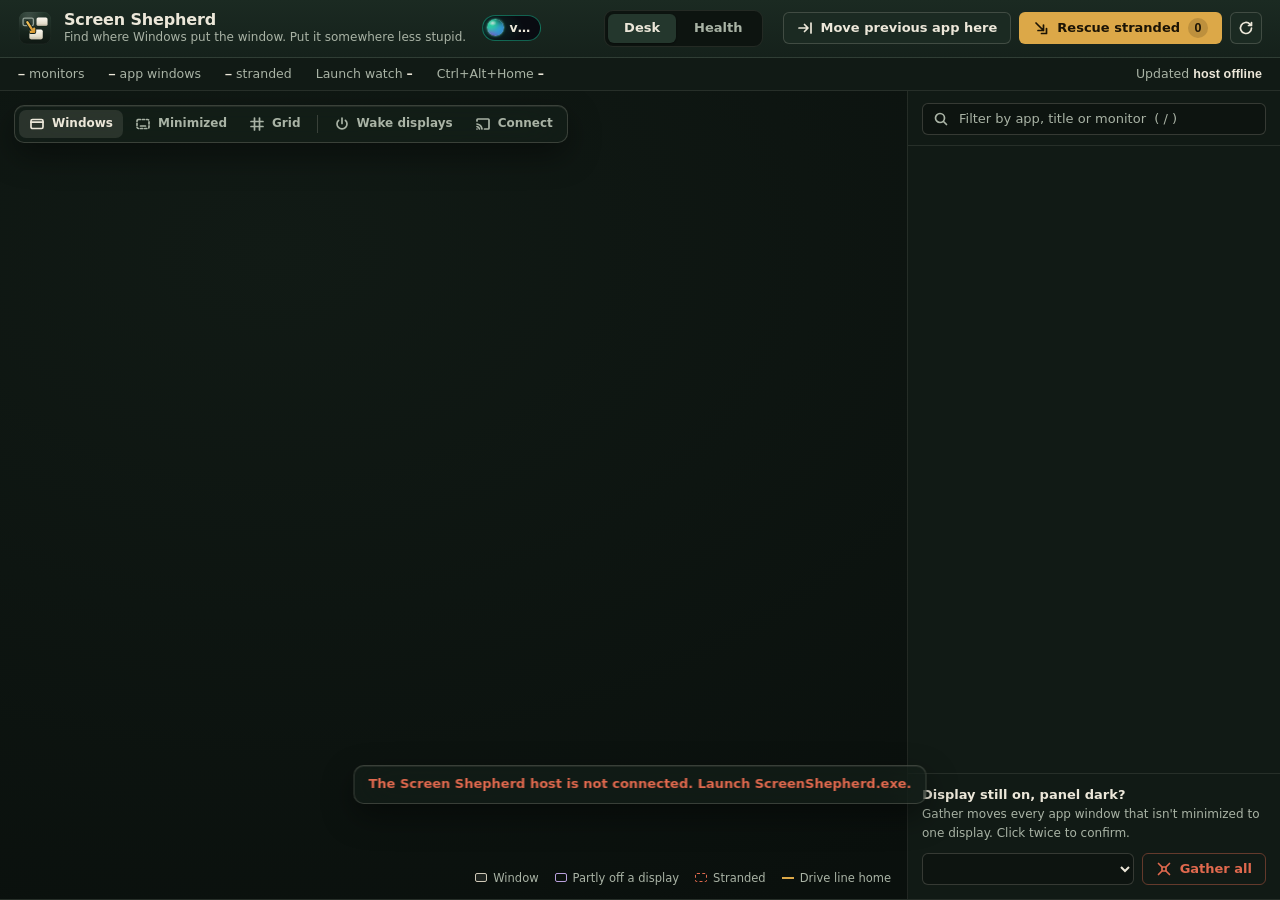
==== commit 719221f1: "ScreenShepherd 1.8.0 Release-Tree: 09c18c96fe5aa43d815052d7c3131cdd620e1a83" ====
--- a/wwwroot/index.html
+++ b/wwwroot/index.html
@@ -32,6 +32,10 @@
     <symbol id="i-link" viewBox="0 0 16 16"><path d="M6.5 9.5 9.5 6.5"/><path d="M7.5 4.5l1-1a2.8 2.8 0 0 1 4 4l-1 1M8.5 11.5l-1 1a2.8 2.8 0 0 1-4-4l1-1"/></symbol>
     <symbol id="i-help" viewBox="0 0 16 16"><circle cx="8" cy="8" r="6"/><path d="M6.3 6.3a1.8 1.8 0 1 1 2.4 1.7c-.5.2-.7.6-.7 1.1v.4"/><path d="M8 11.6v.1"/></symbol>
     <symbol id="i-log" viewBox="0 0 16 16"><path d="M3.5 2.5h6l3 3v8h-9z"/><path d="M6 8h4.5M6 10.5h4.5M9.5 2.5v3h3"/></symbol>
+    <symbol id="i-cast" viewBox="0 0 16 16"><path d="M2 5V3.8c0-.5.3-.8.8-.8h10.4c.5 0 .8.3.8.8v8.4c0 .5-.3.8-.8.8H9.5"/><path d="M2 8a6 6 0 0 1 5 5M2 10.5A3.5 3.5 0 0 1 4.5 13"/><path d="M2 13h.01"/></symbol>
+    <symbol id="i-wifi" viewBox="0 0 16 16"><path d="M2 6.5a8.5 8.5 0 0 1 12 0M4.3 9a5.3 5.3 0 0 1 7.4 0M6.6 11.4a2 2 0 0 1 2.8 0"/></symbol>
+    <symbol id="i-pencil" viewBox="0 0 16 16"><path d="M10.5 3 13 5.5 6 12.5H3.5V10z"/></symbol>
+    <symbol id="i-return" viewBox="0 0 16 16"><path d="M13 4v3.5c0 .8-.7 1.5-1.5 1.5H4"/><path d="M6.5 6 3.5 9l3 3"/></symbol>
   </svg>
 
   <div class="app" id="app">
@@ -64,6 +68,8 @@
       <span><b id="monitorCount" class="num">–</b> monitors</span>
       <span><b id="windowCount" class="num">–</b> app windows</span>
       <span id="strayStatus"><b id="strayCount" class="num">–</b> stranded</span>
+      <span id="wirelessStatus" hidden>Wireless <b id="wirelessCount">–</b></span>
+      <span id="dropStatus" hidden>Drops in 24 h <b id="dropCount" class="num">–</b></span>
       <span>Launch watch <b id="watchStatus">–</b></span>
       <span>Ctrl+Alt+Home <b id="hotkeyStatus">–</b></span>
       <span class="stamp">Updated <b id="capturedAt" class="num">–</b></span>
@@ -78,14 +84,17 @@
             <button type="button" class="tool" id="toolGrid" aria-pressed="false" title="Show a 120-pixel grid; dragged windows snap to it"><svg class="i"><use href="#i-grid"/></svg>Grid</button>
             <span class="tool-sep"></span>
             <button type="button" class="tool" id="wakeDisplays" title="Ask Windows to wake attached displays. It can't switch a monitor away from another computer's input."><svg class="i"><use href="#i-power"/></svg>Wake displays</button>
+            <button type="button" class="tool" id="connectDisplay" title="Opens Windows' Connect pane (Win+K) to cast to a wireless display or TV"><svg class="i"><use href="#i-cast"/></svg>Connect</button>
           </div>
           <div id="field" class="field" aria-label="Desk map: monitors and windows drawn to scale" role="img"></div>
           <div id="dragReadout" class="drag-readout glass num" hidden></div>
+          <div id="notice" class="notice glass" role="status" aria-live="polite" hidden></div>
           <div class="legend" aria-hidden="true">
             <span><i class="lg-window"></i>Window</span>
             <span><i class="lg-partial"></i>Partly off a display</span>
             <span><i class="lg-stray"></i>Stranded</span>
             <span><i class="lg-drive"></i>Drive line home</span>
+            <span id="legendAway" hidden><i class="lg-away"></i>Display away</span>
           </div>
         </div>
 
@@ -114,7 +123,7 @@
           <div class="health-head">
             <div>
               <h2>Monitor and graphics health</h2>
-              <p>Read-only evidence from Windows display paths, EDID, Plug and Play, installed drivers, the System event log and each monitor's advertised modes. It doesn't test panels, temperatures or cables.</p>
+              <p>Evidence from Windows display paths, the full EDID (with its extension blocks), Plug and Play, installed drivers, the System event log, each monitor's advertised modes, and the monitor's own settings over DDC/CI where it answers. It doesn't test panels or cables, and no display reports its temperature.</p>
             </div>
           </div>
           <div class="health-grid">
@@ -123,6 +132,7 @@
               <div id="monitorCards"></div>
             </section>
             <section class="health-col" aria-labelledby="graphicsHeading">
+              <div id="displayHistory"></div>
               <h3 id="graphicsHeading">Graphics</h3>
               <div id="adapterCards"></div>
               <h3>Windows performance checks <span id="tuningVerdict" class="pill"></span></h3>
@@ -140,6 +150,7 @@
     <div id="selectionChip" class="chip glass" hidden></div>
 
     <div id="toast" class="toast glass" role="status" aria-live="polite"></div>
+    <div id="overlay"></div>
   </div>
 
   <script src="gleam/gleam-badge.js"></script>
--- a/wwwroot/styles.css
+++ b/wwwroot/styles.css
@@ -381,3 +381,86 @@
   .glass { background: Canvas; backdrop-filter: none; border: 1px solid CanvasText; }
   .win rect.body, .mon { forced-color-adjust: auto; }
 }
+
+/* ── 1.8: displays that come and go, wireless, full monitor diagnostics ── */
+.lg-away { border: 1.5px dashed var(--p7) !important; background: transparent !important; }
+.mon-wifi { fill: none; stroke: color-mix(in srgb, var(--wool) 40%, transparent); stroke-width: 1.8; stroke-linecap: round; }
+.mon.away { fill: none; stroke: var(--p7); stroke-width: 1.4; stroke-dasharray: 6 5; }
+.away-name { fill: var(--p8); font: 600 13px var(--font-ui); }
+.away-meta { fill: var(--p8); font: 12px var(--font-num); }
+.away-note-text { fill: var(--p8); font: 12px var(--font-ui); }
+.win.spot { pointer-events: none; }
+.win.spot rect.body { stroke-dasharray: 3 4; fill: transparent; stroke: var(--p7); }
+.win.spot .win-name { fill: var(--p8); }
+.origin { fill: none; stroke: var(--ochre); stroke-width: 1.2; stroke-dasharray: 3 3; opacity: .7; }
+
+.notice { position: absolute; z-index: 4; top: 14px; right: 14px; max-width: 420px; padding: 11px 12px 11px 14px; border-radius: 10px; display: grid; gap: 9px; }
+.notice b { font-weight: 650; }
+.notice p { color: var(--wool-dim); font-size: 12.5px; }
+.notice .acts { display: flex; gap: 6px; }
+
+.group-head.away .run, .group-head.away b { color: var(--p8); }
+.pill .i { width: 11px; height: 11px; margin-right: 3px; vertical-align: -1px; }
+
+.health-col .facts h4 { grid-column: 1 / -1; margin: 8px 0 0; padding-top: 10px; border-top: 1px solid var(--line); font-size: 11.5px; font-weight: 650; letter-spacing: .04em; color: var(--p8); text-transform: uppercase; }
+.health-col .facts h4:first-child { margin-top: 0; padding-top: 0; border-top: 0; }
+.monitor-card header .who b { display: flex; align-items: center; min-width: 0; }
+.monitor-card header .who b > span { overflow: hidden; text-overflow: ellipsis; white-space: nowrap; }
+.who b .edit { flex: none; display: inline-grid; place-items: center; width: 22px; height: 22px; margin-left: 4px; padding: 0; border: 0; border-radius: 5px; background: transparent; color: var(--p8); cursor: pointer; }
+.who b .edit:hover { background: var(--p3); color: var(--wool); }
+.who b .edit:focus-visible { outline: 2px solid var(--ochre); outline-offset: 1px; }
+.who b .edit svg { width: 13px; height: 13px; }
+.monitor-card header .who span.kind { display: inline; color: var(--wool-dim); }
+.ribbon { position: relative; height: 16px; margin: 3px 0 2px; border-radius: 3px; background: var(--p1); border: 1px solid var(--line); overflow: hidden; }
+.ribbon i { position: absolute; top: 3px; bottom: 3px; border-radius: 2px; background: color-mix(in srgb, var(--wool) 26%, transparent); }
+.ribbon i.live { background: color-mix(in srgb, var(--wool) 38%, transparent); }
+.ribbon b { position: absolute; top: 0; bottom: 0; width: 2px; margin-left: -1px; background: var(--heather); }
+.axis { display: flex; justify-content: space-between; color: var(--p8); font-size: 11px; }
+.ddc { grid-column: 1 / -1; display: grid; grid-template-columns: 110px auto minmax(0, 1fr); gap: 7px 12px; align-items: center; }
+.ddc dt { color: var(--p8); }
+.ddc dd { margin: 0; }
+.ddc small { color: var(--p8); }
+.ddc input[type=range] { appearance: none; width: 150px; height: 18px; background: transparent; }
+.ddc input[type=range]::-webkit-slider-runnable-track { height: 4px; border-radius: 2px; background: var(--p5); }
+.ddc input[type=range]::-webkit-slider-thumb { appearance: none; width: 14px; height: 14px; margin-top: -5px; border-radius: 50%; background: var(--ochre); border: 2px solid var(--ochre-ink); }
+.ddc input[type=range]:disabled::-webkit-slider-thumb { background: var(--p6); border-color: var(--p4); }
+.ddc input[type=range]:focus-visible { outline: 2px solid var(--ochre); outline-offset: 2px; border-radius: 4px; }
+.ddc select { height: 26px; font-size: 12px; max-width: 170px; }
+.ddc .input-row { display: flex; gap: 6px; align-items: center; }
+.allow { display: flex; align-items: center; justify-content: space-between; gap: 12px; grid-column: 1 / -1; padding: 2px 0 4px; }
+.allow label { font-weight: 600; }
+.allow small { display: block; color: var(--p8); font-weight: 400; }
+
+.timeline { border: 1px solid var(--line); border-radius: 8px; background: var(--p2); padding: 12px 14px; display: grid; gap: 8px; }
+.tl-row { display: grid; grid-template-columns: 150px minmax(0, 1fr); gap: 12px; align-items: center; }
+.tl-row .who { display: flex; gap: 8px; align-items: baseline; min-width: 0; }
+.tl-row .who .run { font: 16px var(--font-run); }
+.tl-row .who span { white-space: nowrap; overflow: hidden; text-overflow: ellipsis; }
+.tl-row .ribbon { margin: 0; }
+.tl-key { display: flex; gap: 16px; color: var(--p8); font-size: 11.5px; padding-left: 162px; }
+.tl-key i { display: inline-block; width: 14px; height: 8px; margin-right: 6px; border-radius: 2px; vertical-align: 0; }
+.tl-key .k-on { background: color-mix(in srgb, var(--wool) 30%, transparent); }
+.tl-key .k-drop { width: 2px; height: 11px; background: var(--heather); vertical-align: -2px; }
+.events td:first-child { width: 58px; white-space: nowrap; }
+.events td .run { font: 15px var(--font-run); margin-right: 6px; }
+.events td.wins { color: var(--p8); }
+.head-row { display: flex; align-items: center; gap: 10px; justify-content: space-between; margin-bottom: 10px; }
+.head-row .note { margin: 0; }
+
+.labeler { position: absolute; z-index: 30; width: 360px; padding: 14px; border-radius: 10px; display: grid; gap: 12px; }
+.labeler h4 { margin: 0; font-size: 13px; font-weight: 650; }
+.labeler input[type=text] { height: 32px; padding: 0 10px; border-radius: 6px; border: 1px solid color-mix(in srgb, var(--ochre) 60%, transparent); background: var(--p1); color: var(--wool); font: inherit; }
+.labeler fieldset { border: 0; margin: 0; padding: 0; display: grid; gap: 2px; }
+.labeler legend { color: var(--p8); font-size: 12px; margin-bottom: 4px; }
+.labeler .opt { position: relative; display: grid; grid-template-columns: 18px 1fr; gap: 2px 8px; padding: 6px 8px; border-radius: 7px; cursor: pointer; }
+.labeler .opt input { position: absolute; opacity: 0; pointer-events: none; }
+.labeler .opt:has(input:focus-visible) { outline: 2px solid var(--ochre); outline-offset: -2px; }
+.labeler .opt:has(input:checked) { background: color-mix(in srgb, var(--ochre) 12%, transparent); }
+.labeler .opt:has(input:disabled) { cursor: default; opacity: .7; }
+.labeler .opt small { grid-column: 2; color: var(--p8); font-size: 12px; }
+.labeler .dot { width: 14px; height: 14px; margin-top: 2px; border-radius: 50%; border: 1.5px solid var(--p7); }
+.labeler .opt:has(input:checked) .dot { border: 4px solid var(--ochre); }
+.labeler p { color: var(--p8); font-size: 12px; }
+.labeler .acts { display: flex; gap: 8px; justify-content: flex-end; }
+.chassis-row select { flex: none; width: 130px; height: 28px; font-size: 12px; }
+.chassis-row .val { flex: none; display: flex; align-items: center; gap: 8px; }
